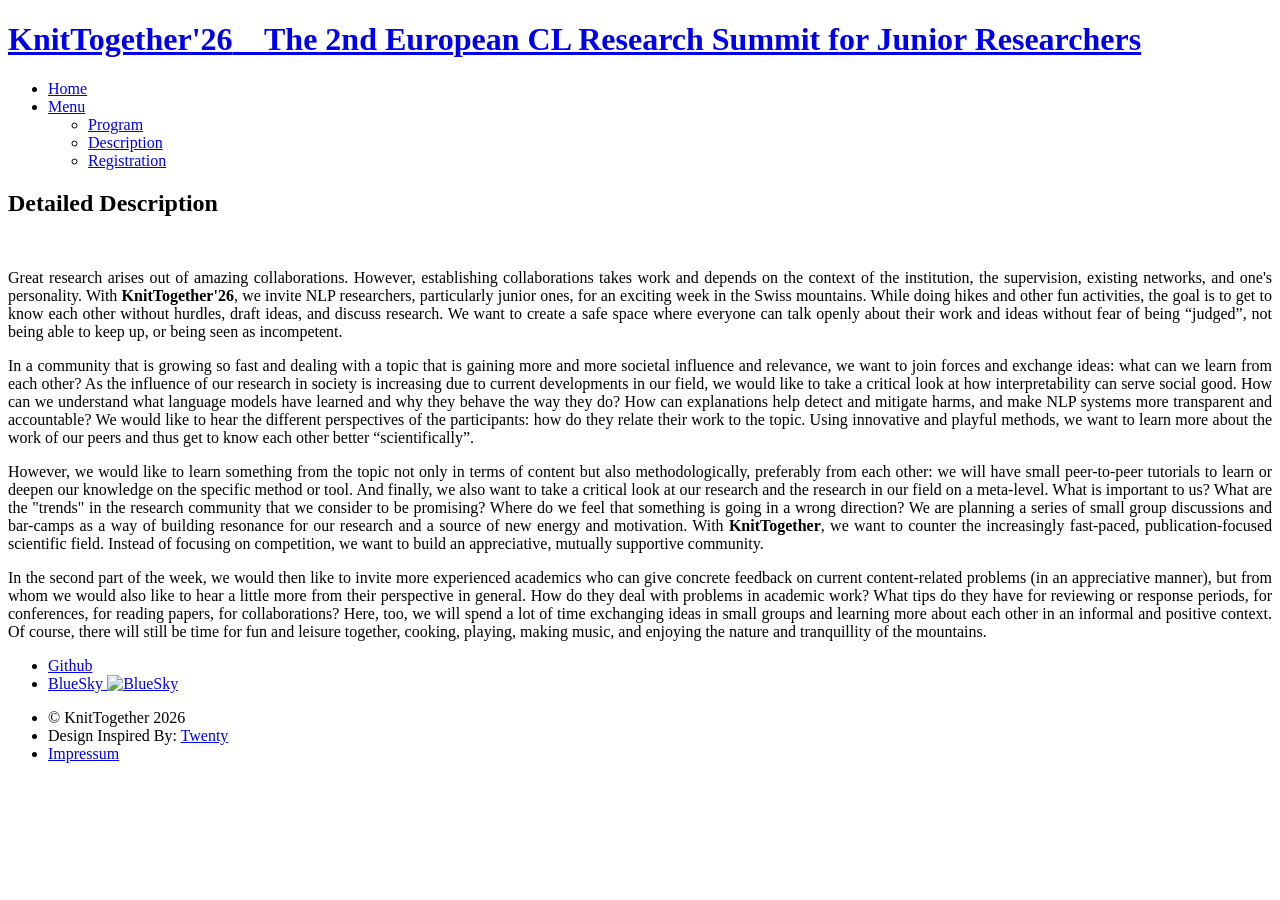
==== description.html @ 404d685f "Set up KnitTogether'26 site Update name, dates (May 11-16, 2026), and topic (Interpretability for So" ====
<!DOCTYPE html>
<!--
	Twenty by HTML5 UP
	html5up.net | @ajlkn
	Free for personal and commercial use under the CCA 3.0 license (html5up.net/license)
-->
<html>
  <head>
    <title>KnitTogether'26</title>
    <meta charset="utf-8" />
    <meta name="viewport" content="width=device-width, initial-scale=1, user-scalable=no" />
    <link rel="stylesheet" href="assets/css/main.css" />
    <noscript>
      <link rel="stylesheet" href="assets/css/noscript.css" />
    </noscript>
  </head>

  <body class="index is-preload">
    <div id="page-wrapper">
      <!-- Header -->
      <header id="header">
        <h1 id="logo">
          <a href="index.html">
            <strong style="font-weight: 900; text-transform: none">KnitTogether'26</strong>&nbsp;&nbsp;&nbsp; The 2nd
            European CL Research Summit for Junior Researchers
          </a>
        </h1>
        <nav id="nav">
          <ul>
            <li class="current"><a href="index.html">Home</a></li>
            <li class="submenu">
              <a href="#">Menu</a>
              <ul>
                <li><a href="program.html">Program</a></li>
                <li><a href="description.html">Description</a></li>
                <li><a href="registration.html">Registration</a></li>
              </ul>
            </li>
          </ul>
        </nav>
      </header>

      <!-- Main -->
      <article id="main">
        <header class="special container">
          <span class="icon solid fa-book"></span>
          <h2>Detailed Description</h2>
        </header>
        <section class="wrapper style4 container program" style="padding-top: 1rem">
          <div class="row gtr-uniform aln-center" style="margin-bottom: 1rem">
            <div class="col-12" style="text-align: justify">
              <p>
                Great research arises out of amazing collaborations. However, establishing collaborations takes work and
                depends on the context of the institution, the supervision, existing networks, and one's personality.
                With <strong>KnitTogether'26</strong>, we invite NLP researchers, particularly junior ones, for an
                exciting week in the Swiss mountains. While doing hikes and other fun activities, the goal is to get to
                know each other without hurdles, draft ideas, and discuss research. We want to create a safe space where
                everyone can talk openly about their work and ideas without fear of being “judged”, not being able to
                keep up, or being seen as incompetent.
              </p>
              <p>
                In a community that is growing so fast and dealing with a topic that is gaining more and more societal
                influence and relevance, we want to join forces and exchange ideas: what can we learn from each other?
                As the influence of our research in society is increasing due to current developments in our field, we
                would like to take a critical look at how interpretability can serve social good. How can we
                understand what language models have learned and why they behave the way they do? How can explanations
                help detect and mitigate harms, and make NLP systems more transparent and accountable? We would like to
                hear the different perspectives of the participants:
                how do they relate their work to the topic. Using innovative and playful methods, we want to learn more
                about the work of our peers and thus get to know each other better “scientifically”.
              </p>
              <p>
                However, we would like to learn something from the topic not only in terms of content but also
                methodologically, preferably from each other: we will have small peer-to-peer tutorials to learn or
                deepen our knowledge on the specific method or tool. And finally, we also want to take a critical look
                at our research and the research in our field on a meta-level. What is important to us? What are the
                "trends" in the research community that we consider to be promising? Where do we feel that something is
                going in a wrong direction? We are planning a series of small group discussions and bar-camps as a way
                of building resonance for our research and a source of new energy and motivation. With
                <strong>KnitTogether</strong>, we want to counter the increasingly fast-paced, publication-focused
                scientific field. Instead of focusing on competition, we want to build an appreciative, mutually
                supportive community.
              </p>
              <p>
                In the second part of the week, we would then like to invite more experienced academics who can give
                concrete feedback on current content-related problems (in an appreciative manner), but from whom we
                would also like to hear a little more from their perspective in general. How do they deal with problems
                in academic work? What tips do they have for reviewing or response periods, for conferences, for reading
                papers, for collaborations? Here, too, we will spend a lot of time exchanging ideas in small groups and
                learning more about each other in an informal and positive context. Of course, there will still be time
                for fun and leisure together, cooking, playing, making music, and enjoying the nature and tranquillity
                of the mountains.
              </p>
            </div>
          </div>
        </section>

        <!-- Footer -->
        <footer id="footer">
          <ul class="icons">
            <li>
              <a href="https://github.com/KnitTogether/kt26" class="icon brands circle fa-github"
                ><span class="label">Github</span></a
              >
            </li>
            <li>
              <a href="https://bsky.app/profile/knittogethernlp.bsky.social" class="icon circle bluesky">
                <span class="label">BlueSky</span>
                <img src="images/bluesky_logo.svg" alt="BlueSky" />
              </a>
            </li>
          </ul>
          <ul class="copyright">
            <li>&copy; KnitTogether 2026</li>
            <li>Design Inspired By: <a href="https://html5up.net/twenty">Twenty</a></li>
            <li><a href="impressum.html">Impressum</a></li>
          </ul>
        </footer>
      </article>
    </div>

    <!-- Scripts -->
    <script src="assets/js/jquery.min.js"></script>
    <script src="assets/js/jquery.dropotron.min.js"></script>
    <script src="assets/js/jquery.scrolly.min.js"></script>
    <script src="assets/js/jquery.scrollex.min.js"></script>
    <script src="assets/js/browser.min.js"></script>
    <script src="assets/js/breakpoints.min.js"></script>
    <script src="assets/js/util.js"></script>
    <script src="assets/js/main.js"></script>
  </body>
</html>
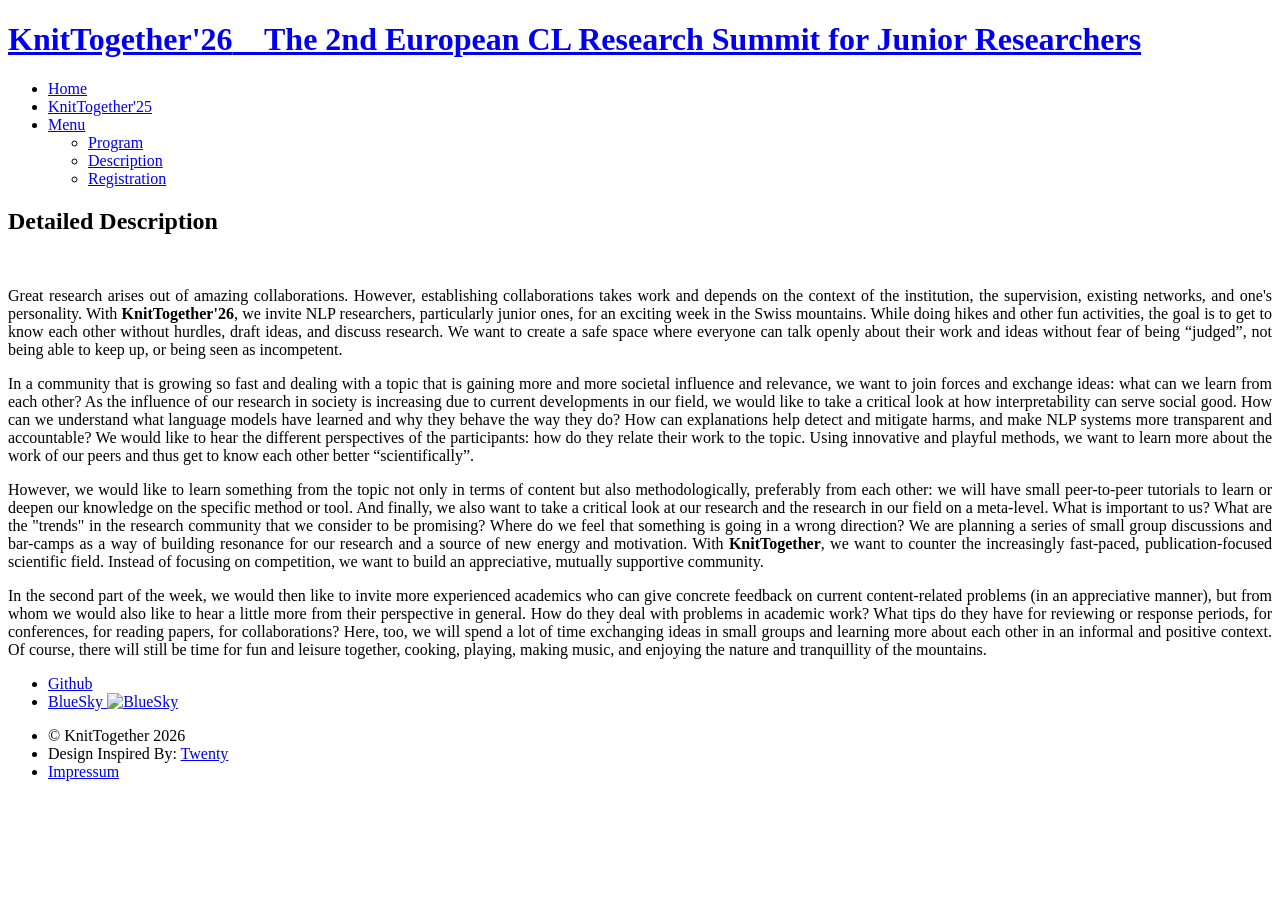
==== commit 1b93ced6: "Add KnitTogether'25 tab to nav Co-Authored-By: Claude Opus 5.5 <noreply@anthropic.com>" ====
--- a/description.html
+++ b/description.html
@@ -28,6 +28,7 @@
         <nav id="nav">
           <ul>
             <li class="current"><a href="index.html">Home</a></li>
+            <li><a href="https://knittogether.github.io/kt25/">KnitTogether'25</a></li>
             <li class="submenu">
               <a href="#">Menu</a>
               <ul>
@@ -99,7 +100,7 @@
         <footer id="footer">
           <ul class="icons">
             <li>
-              <a href="https://github.com/KnitTogether/kt26" class="icon brands circle fa-github"
+              <a href="https://github.com/knittogether2/kt26" class="icon brands circle fa-github"
                 ><span class="label">Github</span></a
               >
             </li>
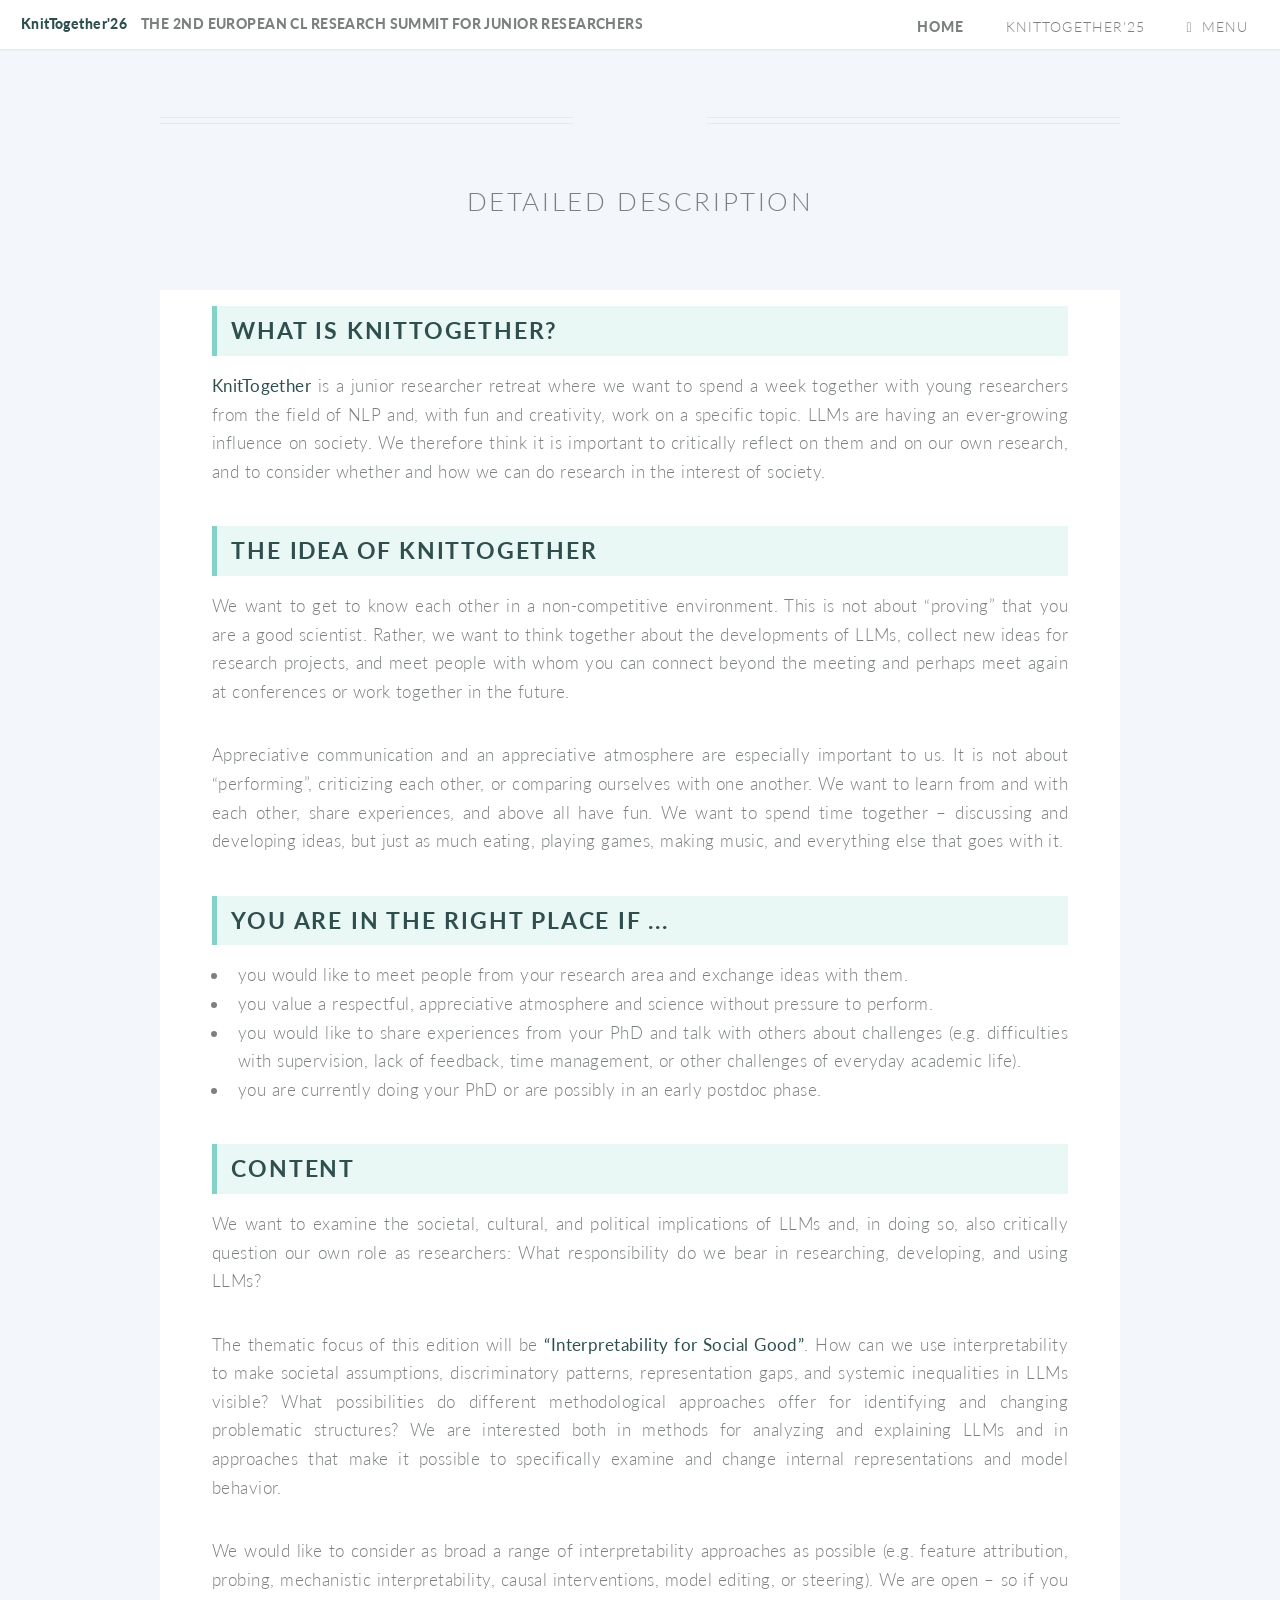
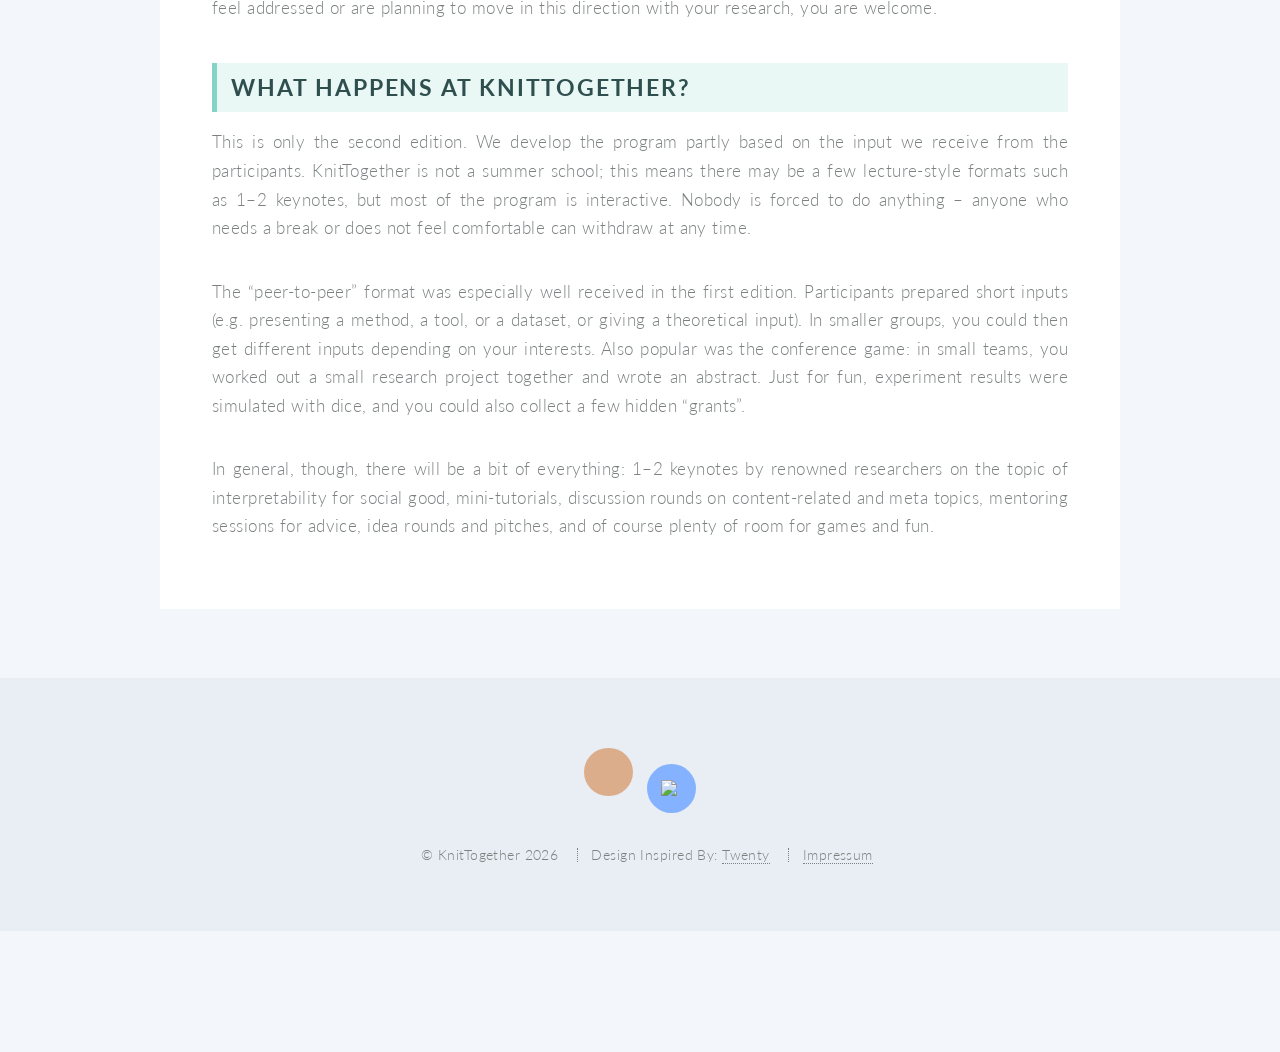
==== commit efa4c775: "Replace description with new English text and highlight section headings Co-Authored-By: Claude Opus" ====
--- a/description.html
+++ b/description.html
@@ -50,47 +50,83 @@
         <section class="wrapper style4 container program" style="padding-top: 1rem">
           <div class="row gtr-uniform aln-center" style="margin-bottom: 1rem">
             <div class="col-12" style="text-align: justify">
+              <h3 class="desc-heading">What is KnitTogether?</h3>
               <p>
-                Great research arises out of amazing collaborations. However, establishing collaborations takes work and
-                depends on the context of the institution, the supervision, existing networks, and one's personality.
-                With <strong>KnitTogether'26</strong>, we invite NLP researchers, particularly junior ones, for an
-                exciting week in the Swiss mountains. While doing hikes and other fun activities, the goal is to get to
-                know each other without hurdles, draft ideas, and discuss research. We want to create a safe space where
-                everyone can talk openly about their work and ideas without fear of being “judged”, not being able to
-                keep up, or being seen as incompetent.
+                <strong>KnitTogether</strong> is a junior researcher retreat where we want to spend a week together with
+                young researchers from the field of NLP and, with fun and creativity, work on a specific topic. LLMs are
+                having an ever-growing influence on society. We therefore think it is important to critically reflect on
+                them and on our own research, and to consider whether and how we can do research in the interest of
+                society.
+              </p>
+
+              <h3 class="desc-heading">The Idea of KnitTogether</h3>
+              <p>
+                We want to get to know each other in a non-competitive environment. This is not about “proving” that you
+                are a good scientist. Rather, we want to think together about the developments of LLMs, collect new ideas
+                for research projects, and meet people with whom you can connect beyond the meeting and perhaps meet
+                again at conferences or work together in the future.
               </p>
               <p>
-                In a community that is growing so fast and dealing with a topic that is gaining more and more societal
-                influence and relevance, we want to join forces and exchange ideas: what can we learn from each other?
-                As the influence of our research in society is increasing due to current developments in our field, we
-                would like to take a critical look at how interpretability can serve social good. How can we
-                understand what language models have learned and why they behave the way they do? How can explanations
-                help detect and mitigate harms, and make NLP systems more transparent and accountable? We would like to
-                hear the different perspectives of the participants:
-                how do they relate their work to the topic. Using innovative and playful methods, we want to learn more
-                about the work of our peers and thus get to know each other better “scientifically”.
+                Appreciative communication and an appreciative atmosphere are especially important to us. It is not about
+                “performing”, criticizing each other, or comparing ourselves with one another. We want to learn from and
+                with each other, share experiences, and above all have fun. We want to spend time together – discussing
+                and developing ideas, but just as much eating, playing games, making music, and everything else that goes
+                with it.
+              </p>
+
+              <h3 class="desc-heading">You are in the right place if ...</h3>
+              <ul>
+                <li>you would like to meet people from your research area and exchange ideas with them.</li>
+                <li>you value a respectful, appreciative atmosphere and science without pressure to perform.</li>
+                <li>
+                  you would like to share experiences from your PhD and talk with others about challenges (e.g.
+                  difficulties with supervision, lack of feedback, time management, or other challenges of everyday
+                  academic life).
+                </li>
+                <li>you are currently doing your PhD or are possibly in an early postdoc phase.</li>
+              </ul>
+
+              <h3 class="desc-heading">Content</h3>
+              <p>
+                We want to examine the societal, cultural, and political implications of LLMs and, in doing so, also
+                critically question our own role as researchers: What responsibility do we bear in researching,
+                developing, and using LLMs?
               </p>
               <p>
-                However, we would like to learn something from the topic not only in terms of content but also
-                methodologically, preferably from each other: we will have small peer-to-peer tutorials to learn or
-                deepen our knowledge on the specific method or tool. And finally, we also want to take a critical look
-                at our research and the research in our field on a meta-level. What is important to us? What are the
-                "trends" in the research community that we consider to be promising? Where do we feel that something is
-                going in a wrong direction? We are planning a series of small group discussions and bar-camps as a way
-                of building resonance for our research and a source of new energy and motivation. With
-                <strong>KnitTogether</strong>, we want to counter the increasingly fast-paced, publication-focused
-                scientific field. Instead of focusing on competition, we want to build an appreciative, mutually
-                supportive community.
+                The thematic focus of this edition will be <strong>“Interpretability for Social Good”</strong>. How can we
+                use interpretability to make societal assumptions, discriminatory patterns, representation gaps, and
+                systemic inequalities in LLMs visible? What possibilities do different methodological approaches offer
+                for identifying and changing problematic structures? We are interested both in methods for analyzing and
+                explaining LLMs and in approaches that make it possible to specifically examine and change internal
+                representations and model behavior.
               </p>
               <p>
-                In the second part of the week, we would then like to invite more experienced academics who can give
-                concrete feedback on current content-related problems (in an appreciative manner), but from whom we
-                would also like to hear a little more from their perspective in general. How do they deal with problems
-                in academic work? What tips do they have for reviewing or response periods, for conferences, for reading
-                papers, for collaborations? Here, too, we will spend a lot of time exchanging ideas in small groups and
-                learning more about each other in an informal and positive context. Of course, there will still be time
-                for fun and leisure together, cooking, playing, making music, and enjoying the nature and tranquillity
-                of the mountains.
+                We would like to consider as broad a range of interpretability approaches as possible (e.g. feature
+                attribution, probing, mechanistic interpretability, causal interventions, model editing, or steering).
+                We are open – so if you feel addressed or are planning to move in this direction with your research, you
+                are welcome.
+              </p>
+
+              <h3 class="desc-heading">What Happens at KnitTogether?</h3>
+              <p>
+                This is only the second edition. We develop the program partly based on the input we receive from the
+                participants. KnitTogether is not a summer school; this means there may be a few lecture-style formats
+                such as 1–2 keynotes, but most of the program is interactive. Nobody is forced to do anything – anyone
+                who needs a break or does not feel comfortable can withdraw at any time.
+              </p>
+              <p>
+                The “peer-to-peer” format was especially well received in the first edition. Participants prepared
+                short inputs (e.g. presenting a method, a tool, or a dataset, or giving a theoretical input). In smaller
+                groups, you could then get different inputs depending on your interests. Also popular was the
+                conference game: in small teams, you worked out a small research project together and wrote an abstract.
+                Just for fun, experiment results were simulated with dice, and you could also collect a few hidden
+                “grants”.
+              </p>
+              <p>
+                In general, though, there will be a bit of everything: 1–2 keynotes by renowned researchers on the topic
+                of interpretability for social good, mini-tutorials, discussion rounds on content-related and meta
+                topics, mentoring sessions for advice, idea rounds and pitches, and of course plenty of room for games
+                and fun.
               </p>
             </div>
           </div>
--- a/assets/css/main.css
+++ b/assets/css/main.css
@@ -0,0 +1,3639 @@
+@import url("fontawesome-all.min.css");
+@import url("https://fonts.googleapis.com/css?family=Lato:300,400,900");
+
+/*
+	Twenty by HTML5 UP
+	html5up.net | @ajlkn
+	Free for personal and commercial use under the CCA 3.0 license (html5up.net/license)
+*/
+
+html,
+body,
+div,
+span,
+applet,
+object,
+iframe,
+h1,
+h2,
+h3,
+h4,
+h5,
+h6,
+p,
+blockquote,
+pre,
+a,
+abbr,
+acronym,
+address,
+big,
+cite,
+code,
+del,
+dfn,
+em,
+img,
+ins,
+kbd,
+q,
+s,
+samp,
+small,
+strike,
+strong,
+sub,
+sup,
+tt,
+var,
+b,
+u,
+i,
+center,
+dl,
+dt,
+dd,
+ol,
+ul,
+li,
+fieldset,
+form,
+label,
+legend,
+table,
+caption,
+tbody,
+tfoot,
+thead,
+tr,
+th,
+td,
+article,
+aside,
+canvas,
+details,
+embed,
+figure,
+figcaption,
+footer,
+header,
+hgroup,
+menu,
+nav,
+output,
+ruby,
+section,
+summary,
+time,
+mark,
+audio,
+video {
+  margin: 0;
+  padding: 0;
+  border: 0;
+  font-size: 100%;
+  font: inherit;
+  vertical-align: baseline;
+}
+
+article,
+aside,
+details,
+figcaption,
+figure,
+footer,
+header,
+hgroup,
+menu,
+nav,
+section {
+  display: block;
+}
+
+body {
+  line-height: 1;
+}
+
+ol,
+ul {
+  list-style: none;
+}
+
+blockquote,
+q {
+  quotes: none;
+}
+
+blockquote:before,
+blockquote:after,
+q:before,
+q:after {
+  content: "";
+  content: none;
+}
+
+table {
+  border-collapse: collapse;
+  border-spacing: 0;
+}
+
+body {
+  -webkit-text-size-adjust: none;
+}
+
+mark {
+  background-color: transparent;
+  color: inherit;
+}
+
+input::-moz-focus-inner {
+  border: 0;
+  padding: 0;
+}
+
+input,
+select,
+textarea {
+  -moz-appearance: none;
+  -webkit-appearance: none;
+  -ms-appearance: none;
+  appearance: none;
+}
+
+/* Basic */
+
+html {
+  box-sizing: border-box;
+}
+
+*,
+*:before,
+*:after {
+  box-sizing: inherit;
+}
+
+body {
+  background: #f3f6fa;
+}
+
+body.is-preload *,
+body.is-preload *:before,
+body.is-preload *:after {
+  -moz-animation: none !important;
+  -webkit-animation: none !important;
+  -ms-animation: none !important;
+  animation: none !important;
+  -moz-transition: none !important;
+  -webkit-transition: none !important;
+  -ms-transition: none !important;
+  transition: none !important;
+}
+
+body,
+input,
+select,
+textarea {
+  color: #7c8081;
+  font-family: "Lato", sans-serif;
+  font-size: 15pt;
+  font-weight: 300;
+  letter-spacing: 0.025em;
+  line-height: 1.75em;
+}
+
+a {
+  -moz-transition: color 0.2s ease-in-out, border-color 0.2s ease-in-out, background-color 0.2s ease-in-out;
+  -webkit-transition: color 0.2s ease-in-out, border-color 0.2s ease-in-out, background-color 0.2s ease-in-out;
+  -ms-transition: color 0.2s ease-in-out, border-color 0.2s ease-in-out, background-color 0.2s ease-in-out;
+  transition: color 0.2s ease-in-out, border-color 0.2s ease-in-out, background-color 0.2s ease-in-out;
+  color: #3fb1a3;
+  text-decoration: none;
+  border-bottom: dotted 1px;
+}
+
+a:hover {
+  border-bottom-color: transparent;
+}
+
+strong,
+b {
+  font-weight: 400;
+  color: darkslategray;
+}
+
+p,
+ul,
+ol,
+dl,
+table,
+blockquote {
+  margin: 0 0 2em 0;
+}
+
+h1,
+h2,
+h3,
+h4,
+h5,
+h6 {
+  color: inherit;
+  font-weight: 300;
+  line-height: 1.75em;
+  margin-bottom: 1em;
+  text-transform: uppercase;
+}
+
+h1 a,
+h2 a,
+h3 a,
+h4 a,
+h5 a,
+h6 a {
+  color: inherit;
+  text-decoration: none;
+  border: 0;
+}
+
+h2 {
+  font-size: 1.5em;
+  letter-spacing: 0.1em;
+}
+
+h3 {
+  font-size: 1.15em;
+  letter-spacing: 0.025em;
+}
+
+sub {
+  font-size: 0.8em;
+  position: relative;
+  top: 0.5em;
+}
+
+sup {
+  font-size: 0.8em;
+  position: relative;
+  top: -0.5em;
+}
+
+hr {
+  border-top: solid 1px rgba(124, 128, 129, 0.2);
+  border: 0;
+  margin-bottom: 1.5em;
+}
+
+blockquote {
+  border-left: solid 0.5em rgba(124, 128, 129, 0.2);
+  font-style: italic;
+  padding: 1em 0 1em 2em;
+}
+
+/* Container */
+
+.container {
+  margin: 0 auto;
+  max-width: 100%;
+  width: 1400px;
+}
+
+.container.medium {
+  width: 1050px;
+}
+
+@media screen and (max-width: 1680px) {
+  .container {
+    width: 1200px;
+  }
+
+  .container.medium {
+    width: 900px;
+  }
+}
+
+@media screen and (max-width: 1280px) {
+  .container {
+    width: 960px;
+  }
+
+  .container.medium {
+    width: 735px;
+  }
+}
+
+@media screen and (max-width: 980px) {
+  .container {
+    width: 95%;
+  }
+
+  .container.medium {
+    width: 71.25%;
+  }
+}
+
+@media screen and (max-width: 840px) {
+  .container {
+    width: 95%;
+  }
+
+  .container.medium {
+    width: 95%;
+  }
+}
+
+@media screen and (max-width: 736px) {
+  .container {
+    width: 100%;
+  }
+
+  .container.medium {
+    width: 100%;
+  }
+}
+
+/* Row */
+
+.row {
+  display: flex;
+  flex-wrap: wrap;
+  box-sizing: border-box;
+  align-items: stretch;
+}
+
+.row > * {
+  box-sizing: border-box;
+}
+
+.row.gtr-uniform > * > :last-child {
+  margin-bottom: 0;
+}
+
+.row.aln-left {
+  justify-content: flex-start;
+}
+
+.row.aln-center {
+  justify-content: center;
+}
+
+.row.aln-right {
+  justify-content: flex-end;
+}
+
+.row.aln-top {
+  align-items: flex-start;
+}
+
+.row.aln-middle {
+  align-items: center;
+}
+
+.row.aln-bottom {
+  align-items: flex-end;
+}
+
+.row > .imp {
+  order: -1;
+}
+
+.row > .col-1 {
+  width: 8.33333%;
+}
+
+.row > .off-1 {
+  margin-left: 8.33333%;
+}
+
+.row > .col-2 {
+  width: 16.66667%;
+}
+
+.row > .off-2 {
+  margin-left: 16.66667%;
+}
+
+.row > .col-3 {
+  width: 25%;
+}
+
+.row > .off-3 {
+  margin-left: 25%;
+}
+
+.row > .col-4 {
+  width: 33.33333%;
+}
+
+.row > .off-4 {
+  margin-left: 33.33333%;
+}
+
+.row > .col-5 {
+  width: 41.66667%;
+}
+
+.row > .off-5 {
+  margin-left: 41.66667%;
+}
+
+.row > .col-6 {
+  width: 50%;
+}
+
+.row > .off-6 {
+  margin-left: 50%;
+}
+
+.row > .col-7 {
+  width: 58.33333%;
+}
+
+.row > .off-7 {
+  margin-left: 58.33333%;
+}
+
+.row > .col-8 {
+  width: 66.66667%;
+}
+
+.row > .off-8 {
+  margin-left: 66.66667%;
+}
+
+.row > .col-9 {
+  width: 75%;
+}
+
+.row > .off-9 {
+  margin-left: 75%;
+}
+
+.row > .col-10 {
+  width: 83.33333%;
+}
+
+.row > .off-10 {
+  margin-left: 83.33333%;
+}
+
+.row > .col-11 {
+  width: 91.66667%;
+}
+
+.row > .off-11 {
+  margin-left: 91.66667%;
+}
+
+.row > .col-12 {
+  width: 100%;
+}
+
+.row > .off-12 {
+  margin-left: 100%;
+}
+
+.row.gtr-0 {
+  margin-top: 0px;
+  margin-left: 0px;
+}
+
+.row.gtr-0 > * {
+  padding: 0px 0 0 0px;
+}
+
+.row.gtr-0.gtr-uniform {
+  margin-top: 0px;
+}
+
+.row.gtr-0.gtr-uniform > * {
+  padding-top: 0px;
+}
+
+.row.gtr-25 {
+  margin-top: -12.5px;
+  margin-left: -12.5px;
+}
+
+.row.gtr-25 > * {
+  padding: 12.5px 0 0 12.5px;
+}
+
+.row.gtr-25.gtr-uniform {
+  margin-top: -12.5px;
+}
+
+.row.gtr-25.gtr-uniform > * {
+  padding-top: 12.5px;
+}
+
+.row.gtr-50 {
+  margin-top: -25px;
+  margin-left: -25px;
+}
+
+.row.gtr-50 > * {
+  padding: 25px 0 0 25px;
+}
+
+.row.gtr-50.gtr-uniform {
+  margin-top: -25px;
+}
+
+.row.gtr-50.gtr-uniform > * {
+  padding-top: 25px;
+}
+
+.row {
+  margin-top: -50px;
+  margin-left: -50px;
+}
+
+.row > * {
+  padding: 50px 0 0 50px;
+}
+
+.row.gtr-uniform {
+  margin-top: -50px;
+}
+
+.row.gtr-uniform > * {
+  padding-top: 50px;
+}
+
+.row.gtr-150 {
+  margin-top: -75px;
+  margin-left: -75px;
+}
+
+.row.gtr-150 > * {
+  padding: 75px 0 0 75px;
+}
+
+.row.gtr-150.gtr-uniform {
+  margin-top: -75px;
+}
+
+.row.gtr-150.gtr-uniform > * {
+  padding-top: 75px;
+}
+
+.row.gtr-200 {
+  margin-top: -100px;
+  margin-left: -100px;
+}
+
+.row.gtr-200 > * {
+  padding: 100px 0 0 100px;
+}
+
+.row.gtr-200.gtr-uniform {
+  margin-top: -100px;
+}
+
+.row.gtr-200.gtr-uniform > * {
+  padding-top: 100px;
+}
+
+@media screen and (max-width: 1680px) {
+  .row {
+    display: flex;
+    flex-wrap: wrap;
+    box-sizing: border-box;
+    align-items: stretch;
+  }
+
+  .row > * {
+    box-sizing: border-box;
+  }
+
+  .row.gtr-uniform > * > :last-child {
+    margin-bottom: 0;
+  }
+
+  .row.aln-left {
+    justify-content: flex-start;
+  }
+
+  .row.aln-center {
+    justify-content: center;
+  }
+
+  .row.aln-right {
+    justify-content: flex-end;
+  }
+
+  .row.aln-top {
+    align-items: flex-start;
+  }
+
+  .row.aln-middle {
+    align-items: center;
+  }
+
+  .row.aln-bottom {
+    align-items: flex-end;
+  }
+
+  .row > .imp-wide {
+    order: -1;
+  }
+
+  .row > .col-1-wide {
+    width: 8.33333%;
+  }
+
+  .row > .off-1-wide {
+    margin-left: 8.33333%;
+  }
+
+  .row > .col-2-wide {
+    width: 16.66667%;
+  }
+
+  .row > .off-2-wide {
+    margin-left: 16.66667%;
+  }
+
+  .row > .col-3-wide {
+    width: 25%;
+  }
+
+  .row > .off-3-wide {
+    margin-left: 25%;
+  }
+
+  .row > .col-4-wide {
+    width: 33.33333%;
+  }
+
+  .row > .off-4-wide {
+    margin-left: 33.33333%;
+  }
+
+  .row > .col-5-wide {
+    width: 41.66667%;
+  }
+
+  .row > .off-5-wide {
+    margin-left: 41.66667%;
+  }
+
+  .row > .col-6-wide {
+    width: 50%;
+  }
+
+  .row > .off-6-wide {
+    margin-left: 50%;
+  }
+
+  .row > .col-7-wide {
+    width: 58.33333%;
+  }
+
+  .row > .off-7-wide {
+    margin-left: 58.33333%;
+  }
+
+  .row > .col-8-wide {
+    width: 66.66667%;
+  }
+
+  .row > .off-8-wide {
+    margin-left: 66.66667%;
+  }
+
+  .row > .col-9-wide {
+    width: 75%;
+  }
+
+  .row > .off-9-wide {
+    margin-left: 75%;
+  }
+
+  .row > .col-10-wide {
+    width: 83.33333%;
+  }
+
+  .row > .off-10-wide {
+    margin-left: 83.33333%;
+  }
+
+  .row > .col-11-wide {
+    width: 91.66667%;
+  }
+
+  .row > .off-11-wide {
+    margin-left: 91.66667%;
+  }
+
+  .row > .col-12-wide {
+    width: 100%;
+  }
+
+  .row > .off-12-wide {
+    margin-left: 100%;
+  }
+
+  .row.gtr-0 {
+    margin-top: 0px;
+    margin-left: 0px;
+  }
+
+  .row.gtr-0 > * {
+    padding: 0px 0 0 0px;
+  }
+
+  .row.gtr-0.gtr-uniform {
+    margin-top: 0px;
+  }
+
+  .row.gtr-0.gtr-uniform > * {
+    padding-top: 0px;
+  }
+
+  .row.gtr-25 {
+    margin-top: -10px;
+    margin-left: -10px;
+  }
+
+  .row.gtr-25 > * {
+    padding: 10px 0 0 10px;
+  }
+
+  .row.gtr-25.gtr-uniform {
+    margin-top: -10px;
+  }
+
+  .row.gtr-25.gtr-uniform > * {
+    padding-top: 10px;
+  }
+
+  .row.gtr-50 {
+    margin-top: -20px;
+    margin-left: -20px;
+  }
+
+  .row.gtr-50 > * {
+    padding: 20px 0 0 20px;
+  }
+
+  .row.gtr-50.gtr-uniform {
+    margin-top: -20px;
+  }
+
+  .row.gtr-50.gtr-uniform > * {
+    padding-top: 20px;
+  }
+
+  .row {
+    margin-top: -40px;
+    margin-left: -40px;
+  }
+
+  .row > * {
+    padding: 40px 0 0 40px;
+  }
+
+  .row.gtr-uniform {
+    margin-top: -40px;
+  }
+
+  .row.gtr-uniform > * {
+    padding-top: 40px;
+  }
+
+  .row.gtr-150 {
+    margin-top: -60px;
+    margin-left: -60px;
+  }
+
+  .row.gtr-150 > * {
+    padding: 60px 0 0 60px;
+  }
+
+  .row.gtr-150.gtr-uniform {
+    margin-top: -60px;
+  }
+
+  .row.gtr-150.gtr-uniform > * {
+    padding-top: 60px;
+  }
+
+  .row.gtr-200 {
+    margin-top: -80px;
+    margin-left: -80px;
+  }
+
+  .row.gtr-200 > * {
+    padding: 80px 0 0 80px;
+  }
+
+  .row.gtr-200.gtr-uniform {
+    margin-top: -80px;
+  }
+
+  .row.gtr-200.gtr-uniform > * {
+    padding-top: 80px;
+  }
+}
+
+@media screen and (max-width: 1280px) {
+  .row {
+    display: flex;
+    flex-wrap: wrap;
+    box-sizing: border-box;
+    align-items: stretch;
+  }
+
+  .row > * {
+    box-sizing: border-box;
+  }
+
+  .row.gtr-uniform > * > :last-child {
+    margin-bottom: 0;
+  }
+
+  .row.aln-left {
+    justify-content: flex-start;
+  }
+
+  .row.aln-center {
+    justify-content: center;
+  }
+
+  .row.aln-right {
+    justify-content: flex-end;
+  }
+
+  .row.aln-top {
+    align-items: flex-start;
+  }
+
+  .row.aln-middle {
+    align-items: center;
+  }
+
+  .row.aln-bottom {
+    align-items: flex-end;
+  }
+
+  .row > .imp-normal {
+    order: -1;
+  }
+
+  .row > .col-1-normal {
+    width: 8.33333%;
+  }
+
+  .row > .off-1-normal {
+    margin-left: 8.33333%;
+  }
+
+  .row > .col-2-normal {
+    width: 16.66667%;
+  }
+
+  .row > .off-2-normal {
+    margin-left: 16.66667%;
+  }
+
+  .row > .col-3-normal {
+    width: 25%;
+  }
+
+  .row > .off-3-normal {
+    margin-left: 25%;
+  }
+
+  .row > .col-4-normal {
+    width: 33.33333%;
+  }
+
+  .row > .off-4-normal {
+    margin-left: 33.33333%;
+  }
+
+  .row > .col-5-normal {
+    width: 41.66667%;
+  }
+
+  .row > .off-5-normal {
+    margin-left: 41.66667%;
+  }
+
+  .row > .col-6-normal {
+    width: 50%;
+  }
+
+  .row > .off-6-normal {
+    margin-left: 50%;
+  }
+
+  .row > .col-7-normal {
+    width: 58.33333%;
+  }
+
+  .row > .off-7-normal {
+    margin-left: 58.33333%;
+  }
+
+  .row > .col-8-normal {
+    width: 66.66667%;
+  }
+
+  .row > .off-8-normal {
+    margin-left: 66.66667%;
+  }
+
+  .row > .col-9-normal {
+    width: 75%;
+  }
+
+  .row > .off-9-normal {
+    margin-left: 75%;
+  }
+
+  .row > .col-10-normal {
+    width: 83.33333%;
+  }
+
+  .row > .off-10-normal {
+    margin-left: 83.33333%;
+  }
+
+  .row > .col-11-normal {
+    width: 91.66667%;
+  }
+
+  .row > .off-11-normal {
+    margin-left: 91.66667%;
+  }
+
+  .row > .col-12-normal {
+    width: 100%;
+  }
+
+  .row > .off-12-normal {
+    margin-left: 100%;
+  }
+
+  .row.gtr-0 {
+    margin-top: 0px;
+    margin-left: 0px;
+  }
+
+  .row.gtr-0 > * {
+    padding: 0px 0 0 0px;
+  }
+
+  .row.gtr-0.gtr-uniform {
+    margin-top: 0px;
+  }
+
+  .row.gtr-0.gtr-uniform > * {
+    padding-top: 0px;
+  }
+
+  .row.gtr-25 {
+    margin-top: -10px;
+    margin-left: -10px;
+  }
+
+  .row.gtr-25 > * {
+    padding: 10px 0 0 10px;
+  }
+
+  .row.gtr-25.gtr-uniform {
+    margin-top: -10px;
+  }
+
+  .row.gtr-25.gtr-uniform > * {
+    padding-top: 10px;
+  }
+
+  .row.gtr-50 {
+    margin-top: -20px;
+    margin-left: -20px;
+  }
+
+  .row.gtr-50 > * {
+    padding: 20px 0 0 20px;
+  }
+
+  .row.gtr-50.gtr-uniform {
+    margin-top: -20px;
+  }
+
+  .row.gtr-50.gtr-uniform > * {
+    padding-top: 20px;
+  }
+
+  .row {
+    margin-top: -40px;
+    margin-left: -40px;
+  }
+
+  .row > * {
+    padding: 40px 0 0 40px;
+  }
+
+  .row.gtr-uniform {
+    margin-top: -40px;
+  }
+
+  .row.gtr-uniform > * {
+    padding-top: 40px;
+  }
+
+  .row.gtr-150 {
+    margin-top: -60px;
+    margin-left: -60px;
+  }
+
+  .row.gtr-150 > * {
+    padding: 60px 0 0 60px;
+  }
+
+  .row.gtr-150.gtr-uniform {
+    margin-top: -60px;
+  }
+
+  .row.gtr-150.gtr-uniform > * {
+    padding-top: 60px;
+  }
+
+  .row.gtr-200 {
+    margin-top: -80px;
+    margin-left: -80px;
+  }
+
+  .row.gtr-200 > * {
+    padding: 80px 0 0 80px;
+  }
+
+  .row.gtr-200.gtr-uniform {
+    margin-top: -80px;
+  }
+
+  .row.gtr-200.gtr-uniform > * {
+    padding-top: 80px;
+  }
+}
+
+@media screen and (max-width: 980px) {
+  .row {
+    display: flex;
+    flex-wrap: wrap;
+    box-sizing: border-box;
+    align-items: stretch;
+  }
+
+  .row > * {
+    box-sizing: border-box;
+  }
+
+  .row.gtr-uniform > * > :last-child {
+    margin-bottom: 0;
+  }
+
+  .row.aln-left {
+    justify-content: flex-start;
+  }
+
+  .row.aln-center {
+    justify-content: center;
+  }
+
+  .row.aln-right {
+    justify-content: flex-end;
+  }
+
+  .row.aln-top {
+    align-items: flex-start;
+  }
+
+  .row.aln-middle {
+    align-items: center;
+  }
+
+  .row.aln-bottom {
+    align-items: flex-end;
+  }
+
+  .row > .imp-narrow {
+    order: -1;
+  }
+
+  .row > .col-1-narrow {
+    width: 8.33333%;
+  }
+
+  .row > .off-1-narrow {
+    margin-left: 8.33333%;
+  }
+
+  .row > .col-2-narrow {
+    width: 16.66667%;
+  }
+
+  .row > .off-2-narrow {
+    margin-left: 16.66667%;
+  }
+
+  .row > .col-3-narrow {
+    width: 25%;
+  }
+
+  .row > .off-3-narrow {
+    margin-left: 25%;
+  }
+
+  .row > .col-4-narrow {
+    width: 33.33333%;
+  }
+
+  .row > .off-4-narrow {
+    margin-left: 33.33333%;
+  }
+
+  .row > .col-5-narrow {
+    width: 41.66667%;
+  }
+
+  .row > .off-5-narrow {
+    margin-left: 41.66667%;
+  }
+
+  .row > .col-6-narrow {
+    width: 50%;
+  }
+
+  .row > .off-6-narrow {
+    margin-left: 50%;
+  }
+
+  .row > .col-7-narrow {
+    width: 58.33333%;
+  }
+
+  .row > .off-7-narrow {
+    margin-left: 58.33333%;
+  }
+
+  .row > .col-8-narrow {
+    width: 66.66667%;
+  }
+
+  .row > .off-8-narrow {
+    margin-left: 66.66667%;
+  }
+
+  .row > .col-9-narrow {
+    width: 75%;
+  }
+
+  .row > .off-9-narrow {
+    margin-left: 75%;
+  }
+
+  .row > .col-10-narrow {
+    width: 83.33333%;
+  }
+
+  .row > .off-10-narrow {
+    margin-left: 83.33333%;
+  }
+
+  .row > .col-11-narrow {
+    width: 91.66667%;
+  }
+
+  .row > .off-11-narrow {
+    margin-left: 91.66667%;
+  }
+
+  .row > .col-12-narrow {
+    width: 100%;
+  }
+
+  .row > .off-12-narrow {
+    margin-left: 100%;
+  }
+
+  .row.gtr-0 {
+    margin-top: 0px;
+    margin-left: 0px;
+  }
+
+  .row.gtr-0 > * {
+    padding: 0px 0 0 0px;
+  }
+
+  .row.gtr-0.gtr-uniform {
+    margin-top: 0px;
+  }
+
+  .row.gtr-0.gtr-uniform > * {
+    padding-top: 0px;
+  }
+
+  .row.gtr-25 {
+    margin-top: -7.5px;
+    margin-left: -7.5px;
+  }
+
+  .row.gtr-25 > * {
+    padding: 7.5px 0 0 7.5px;
+  }
+
+  .row.gtr-25.gtr-uniform {
+    margin-top: -7.5px;
+  }
+
+  .row.gtr-25.gtr-uniform > * {
+    padding-top: 7.5px;
+  }
+
+  .row.gtr-50 {
+    margin-top: -15px;
+    margin-left: -15px;
+  }
+
+  .row.gtr-50 > * {
+    padding: 15px 0 0 15px;
+  }
+
+  .row.gtr-50.gtr-uniform {
+    margin-top: -15px;
+  }
+
+  .row.gtr-50.gtr-uniform > * {
+    padding-top: 15px;
+  }
+
+  .row {
+    margin-top: -30px;
+    margin-left: -30px;
+  }
+
+  .row > * {
+    padding: 30px 0 0 30px;
+  }
+
+  .row.gtr-uniform {
+    margin-top: -30px;
+  }
+
+  .row.gtr-uniform > * {
+    padding-top: 30px;
+  }
+
+  .row.gtr-150 {
+    margin-top: -45px;
+    margin-left: -45px;
+  }
+
+  .row.gtr-150 > * {
+    padding: 45px 0 0 45px;
+  }
+
+  .row.gtr-150.gtr-uniform {
+    margin-top: -45px;
+  }
+
+  .row.gtr-150.gtr-uniform > * {
+    padding-top: 45px;
+  }
+
+  .row.gtr-200 {
+    margin-top: -60px;
+    margin-left: -60px;
+  }
+
+  .row.gtr-200 > * {
+    padding: 60px 0 0 60px;
+  }
+
+  .row.gtr-200.gtr-uniform {
+    margin-top: -60px;
+  }
+
+  .row.gtr-200.gtr-uniform > * {
+    padding-top: 60px;
+  }
+}
+
+@media screen and (max-width: 840px) {
+  .row {
+    display: flex;
+    flex-wrap: wrap;
+    box-sizing: border-box;
+    align-items: stretch;
+  }
+
+  .row > * {
+    box-sizing: border-box;
+  }
+
+  .row.gtr-uniform > * > :last-child {
+    margin-bottom: 0;
+  }
+
+  .row.aln-left {
+    justify-content: flex-start;
+  }
+
+  .row.aln-center {
+    justify-content: center;
+  }
+
+  .row.aln-right {
+    justify-content: flex-end;
+  }
+
+  .row.aln-top {
+    align-items: flex-start;
+  }
+
+  .row.aln-middle {
+    align-items: center;
+  }
+
+  .row.aln-bottom {
+    align-items: flex-end;
+  }
+
+  .row > .imp-narrower {
+    order: -1;
+  }
+
+  .row > .col-1-narrower {
+    width: 8.33333%;
+  }
+
+  .row > .off-1-narrower {
+    margin-left: 8.33333%;
+  }
+
+  .row > .col-2-narrower {
+    width: 16.66667%;
+  }
+
+  .row > .off-2-narrower {
+    margin-left: 16.66667%;
+  }
+
+  .row > .col-3-narrower {
+    width: 25%;
+  }
+
+  .row > .off-3-narrower {
+    margin-left: 25%;
+  }
+
+  .row > .col-4-narrower {
+    width: 33.33333%;
+  }
+
+  .row > .off-4-narrower {
+    margin-left: 33.33333%;
+  }
+
+  .row > .col-5-narrower {
+    width: 41.66667%;
+  }
+
+  .row > .off-5-narrower {
+    margin-left: 41.66667%;
+  }
+
+  .row > .col-6-narrower {
+    width: 50%;
+  }
+
+  .row > .off-6-narrower {
+    margin-left: 50%;
+  }
+
+  .row > .col-7-narrower {
+    width: 58.33333%;
+  }
+
+  .row > .off-7-narrower {
+    margin-left: 58.33333%;
+  }
+
+  .row > .col-8-narrower {
+    width: 66.66667%;
+  }
+
+  .row > .off-8-narrower {
+    margin-left: 66.66667%;
+  }
+
+  .row > .col-9-narrower {
+    width: 75%;
+  }
+
+  .row > .off-9-narrower {
+    margin-left: 75%;
+  }
+
+  .row > .col-10-narrower {
+    width: 83.33333%;
+  }
+
+  .row > .off-10-narrower {
+    margin-left: 83.33333%;
+  }
+
+  .row > .col-11-narrower {
+    width: 91.66667%;
+  }
+
+  .row > .off-11-narrower {
+    margin-left: 91.66667%;
+  }
+
+  .row > .col-12-narrower {
+    width: 100%;
+  }
+
+  .row > .off-12-narrower {
+    margin-left: 100%;
+  }
+
+  .row.gtr-0 {
+    margin-top: 0px;
+    margin-left: 0px;
+  }
+
+  .row.gtr-0 > * {
+    padding: 0px 0 0 0px;
+  }
+
+  .row.gtr-0.gtr-uniform {
+    margin-top: 0px;
+  }
+
+  .row.gtr-0.gtr-uniform > * {
+    padding-top: 0px;
+  }
+
+  .row.gtr-25 {
+    margin-top: -7.5px;
+    margin-left: -7.5px;
+  }
+
+  .row.gtr-25 > * {
+    padding: 7.5px 0 0 7.5px;
+  }
+
+  .row.gtr-25.gtr-uniform {
+    margin-top: -7.5px;
+  }
+
+  .row.gtr-25.gtr-uniform > * {
+    padding-top: 7.5px;
+  }
+
+  .row.gtr-50 {
+    margin-top: -15px;
+    margin-left: -15px;
+  }
+
+  .row.gtr-50 > * {
+    padding: 15px 0 0 15px;
+  }
+
+  .row.gtr-50.gtr-uniform {
+    margin-top: -15px;
+  }
+
+  .row.gtr-50.gtr-uniform > * {
+    padding-top: 15px;
+  }
+
+  .row {
+    margin-top: -30px;
+    margin-left: -30px;
+  }
+
+  .row > * {
+    padding: 30px 0 0 30px;
+  }
+
+  .row.gtr-uniform {
+    margin-top: -30px;
+  }
+
+  .row.gtr-uniform > * {
+    padding-top: 30px;
+  }
+
+  .row.gtr-150 {
+    margin-top: -45px;
+    margin-left: -45px;
+  }
+
+  .row.gtr-150 > * {
+    padding: 45px 0 0 45px;
+  }
+
+  .row.gtr-150.gtr-uniform {
+    margin-top: -45px;
+  }
+
+  .row.gtr-150.gtr-uniform > * {
+    padding-top: 45px;
+  }
+
+  .row.gtr-200 {
+    margin-top: -60px;
+    margin-left: -60px;
+  }
+
+  .row.gtr-200 > * {
+    padding: 60px 0 0 60px;
+  }
+
+  .row.gtr-200.gtr-uniform {
+    margin-top: -60px;
+  }
+
+  .row.gtr-200.gtr-uniform > * {
+    padding-top: 60px;
+  }
+}
+
+@media screen and (max-width: 736px) {
+  .row {
+    display: flex;
+    flex-wrap: wrap;
+    box-sizing: border-box;
+    align-items: stretch;
+  }
+
+  .row > * {
+    box-sizing: border-box;
+  }
+
+  .row.gtr-uniform > * > :last-child {
+    margin-bottom: 0;
+  }
+
+  .row.aln-left {
+    justify-content: flex-start;
+  }
+
+  .row.aln-center {
+    justify-content: center;
+  }
+
+  .row.aln-right {
+    justify-content: flex-end;
+  }
+
+  .row.aln-top {
+    align-items: flex-start;
+  }
+
+  .row.aln-middle {
+    align-items: center;
+  }
+
+  .row.aln-bottom {
+    align-items: flex-end;
+  }
+
+  .row > .imp-mobile {
+    order: -1;
+  }
+
+  .row > .col-1-mobile {
+    width: 8.33333%;
+  }
+
+  .row > .off-1-mobile {
+    margin-left: 8.33333%;
+  }
+
+  .row > .col-2-mobile {
+    width: 16.66667%;
+  }
+
+  .row > .off-2-mobile {
+    margin-left: 16.66667%;
+  }
+
+  .row > .col-3-mobile {
+    width: 25%;
+  }
+
+  .row > .off-3-mobile {
+    margin-left: 25%;
+  }
+
+  .row > .col-4-mobile {
+    width: 33.33333%;
+  }
+
+  .row > .off-4-mobile {
+    margin-left: 33.33333%;
+  }
+
+  .row > .col-5-mobile {
+    width: 41.66667%;
+  }
+
+  .row > .off-5-mobile {
+    margin-left: 41.66667%;
+  }
+
+  .row > .col-6-mobile {
+    width: 50%;
+  }
+
+  .row > .off-6-mobile {
+    margin-left: 50%;
+  }
+
+  .row > .col-7-mobile {
+    width: 58.33333%;
+  }
+
+  .row > .off-7-mobile {
+    margin-left: 58.33333%;
+  }
+
+  .row > .col-8-mobile {
+    width: 66.66667%;
+  }
+
+  .row > .off-8-mobile {
+    margin-left: 66.66667%;
+  }
+
+  .row > .col-9-mobile {
+    width: 75%;
+  }
+
+  .row > .off-9-mobile {
+    margin-left: 75%;
+  }
+
+  .row > .col-10-mobile {
+    width: 83.33333%;
+  }
+
+  .row > .off-10-mobile {
+    margin-left: 83.33333%;
+  }
+
+  .row > .col-11-mobile {
+    width: 91.66667%;
+  }
+
+  .row > .off-11-mobile {
+    margin-left: 91.66667%;
+  }
+
+  .row > .col-12-mobile {
+    width: 100%;
+  }
+
+  .row > .off-12-mobile {
+    margin-left: 100%;
+  }
+
+  .row.gtr-0 {
+    margin-top: 0px;
+    margin-left: 0px;
+  }
+
+  .row.gtr-0 > * {
+    padding: 0px 0 0 0px;
+  }
+
+  .row.gtr-0.gtr-uniform {
+    margin-top: 0px;
+  }
+
+  .row.gtr-0.gtr-uniform > * {
+    padding-top: 0px;
+  }
+
+  .row.gtr-25 {
+    margin-top: -7.5px;
+    margin-left: -7.5px;
+  }
+
+  .row.gtr-25 > * {
+    padding: 7.5px 0 0 7.5px;
+  }
+
+  .row.gtr-25.gtr-uniform {
+    margin-top: -7.5px;
+  }
+
+  .row.gtr-25.gtr-uniform > * {
+    padding-top: 7.5px;
+  }
+
+  .row.gtr-50 {
+    margin-top: -15px;
+    margin-left: -15px;
+  }
+
+  .row.gtr-50 > * {
+    padding: 15px 0 0 15px;
+  }
+
+  .row.gtr-50.gtr-uniform {
+    margin-top: -15px;
+  }
+
+  .row.gtr-50.gtr-uniform > * {
+    padding-top: 15px;
+  }
+
+  .row {
+    margin-top: -30px;
+    margin-left: -30px;
+  }
+
+  .row > * {
+    padding: 30px 0 0 30px;
+  }
+
+  .row.gtr-uniform {
+    margin-top: -30px;
+  }
+
+  .row.gtr-uniform > * {
+    padding-top: 30px;
+  }
+
+  .row.gtr-150 {
+    margin-top: -45px;
+    margin-left: -45px;
+  }
+
+  .row.gtr-150 > * {
+    padding: 45px 0 0 45px;
+  }
+
+  .row.gtr-150.gtr-uniform {
+    margin-top: -45px;
+  }
+
+  .row.gtr-150.gtr-uniform > * {
+    padding-top: 45px;
+  }
+
+  .row.gtr-200 {
+    margin-top: -60px;
+    margin-left: -60px;
+  }
+
+  .row.gtr-200 > * {
+    padding: 60px 0 0 60px;
+  }
+
+  .row.gtr-200.gtr-uniform {
+    margin-top: -60px;
+  }
+
+  .row.gtr-200.gtr-uniform > * {
+    padding-top: 60px;
+  }
+}
+
+/* Section/Article */
+
+section.special,
+article.special {
+  text-align: center;
+}
+
+article.p {
+  text-align: left;
+}
+
+header.major {
+  padding-bottom: 2em;
+}
+
+header.special {
+  margin-bottom: 5em;
+  padding-top: 7em;
+  position: relative;
+  text-align: center;
+}
+
+header.special:before,
+header.special:after {
+  border-bottom: solid 1.5px;
+  border-top: solid 1.5px;
+  content: "";
+  height: 7px;
+  opacity: 0.1;
+  position: absolute;
+  top: 1.75em;
+  width: 43%;
+}
+
+header.special:before {
+  left: 0;
+}
+
+header.special:after {
+  right: 0;
+}
+
+header.special h2 {
+  margin-bottom: 0;
+}
+
+header.special h2 + p {
+  margin-bottom: 0;
+  padding-top: 1.5em;
+}
+
+header.special .icon {
+  cursor: default;
+  height: 7em;
+  left: 0;
+  position: absolute;
+  text-align: center;
+  top: 1em;
+  width: 100%;
+}
+
+header.special .icon:before {
+  font-size: 3.5em;
+  opacity: 0.35;
+}
+
+footer > :last-child {
+  margin-bottom: 0;
+}
+
+footer.major {
+  padding-top: 3em;
+}
+
+/* Form */
+
+input[type="text"],
+input[type="password"],
+input[type="email"],
+textarea {
+  -moz-transition: background-color 0.2s ease-in-out, border-color 0.2s ease-in-out;
+  -webkit-transition: background-color 0.2s ease-in-out, border-color 0.2s ease-in-out;
+  -ms-transition: background-color 0.2s ease-in-out, border-color 0.2s ease-in-out;
+  transition: background-color 0.2s ease-in-out, border-color 0.2s ease-in-out;
+  -moz-appearance: none;
+  -webkit-appearance: none;
+  -ms-appearance: none;
+  appearance: none;
+  background: none;
+  border: solid 1px rgba(124, 128, 129, 0.2);
+  border-radius: 0;
+  color: inherit;
+  display: block;
+  padding: 0.75em;
+  text-decoration: none;
+  width: 100%;
+  outline: 0;
+}
+
+input[type="text"]:focus,
+input[type="password"]:focus,
+input[type="email"]:focus,
+textarea:focus {
+  border-color: #83d3c9;
+}
+
+input[type="text"],
+input[type="password"],
+input[type="email"] {
+  line-height: 1em;
+}
+
+::-webkit-input-placeholder {
+  color: inherit;
+  opacity: 0.5;
+  position: relative;
+  top: 3px;
+}
+
+:-moz-placeholder {
+  color: inherit;
+  opacity: 0.5;
+}
+
+::-moz-placeholder {
+  color: inherit;
+  opacity: 0.5;
+}
+
+:-ms-input-placeholder {
+  color: inherit;
+  opacity: 0.5;
+}
+
+/* Image */
+
+.image {
+  border: 0;
+  position: relative;
+}
+
+.image:before {
+  background: url("images/overlay.png");
+  content: "";
+  height: 100%;
+  left: 0;
+  position: absolute;
+  top: 0;
+  width: 100%;
+}
+
+.image.fit {
+  display: block;
+}
+
+.image.fit img {
+  display: block;
+  width: 100%;
+}
+
+.image.featured {
+  display: block;
+  margin: 0 0 2em 0;
+}
+
+.image.featured img {
+  display: block;
+  width: 100%;
+}
+
+.organizer-img {
+  width: 150px;
+  height: 150px;
+  border-radius: 50%;
+  object-fit: cover;
+  margin-bottom: 0.5rem;
+}
+
+/* Sponsor Container to hold image and text side-by-side */
+.sponsor-container {
+  display: flex;
+  align-items: center;
+  justify-content: center;
+  gap: 1rem; /* space between the image and text */
+}
+
+/* Styling for Sponsor Banner Logos */
+.sponsor-img {
+  max-width: 100%;
+  max-height: 80px;
+}
+
+/* Icon */
+
+.svg-icon {
+  display: inline-block;
+  height: 1em;
+  width: 1em;
+}
+
+.svg-icon path {
+  fill: currentColor;
+}
+
+.icon {
+  text-decoration: none;
+  position: relative;
+}
+
+.icon:before {
+  -moz-osx-font-smoothing: grayscale;
+  -webkit-font-smoothing: antialiased;
+  display: inline-block;
+  font-style: normal;
+  font-variant: normal;
+  text-rendering: auto;
+  line-height: 1;
+  text-transform: none !important;
+  font-family: "Font Awesome 5 Free";
+  font-weight: 400;
+}
+
+.icon.solid:before {
+  font-weight: 900;
+}
+
+.icon:before {
+  line-height: inherit;
+}
+
+.icon.brands:before {
+  font-family: "Font Awesome 5 Brands";
+}
+
+.icon.circle {
+  -moz-transition: all 0.2s ease-in-out;
+  -webkit-transition: all 0.2s ease-in-out;
+  -ms-transition: all 0.2s ease-in-out;
+  transition: all 0.2s ease-in-out;
+  border: 0;
+  border-radius: 100%;
+  display: inline-block;
+  font-size: 1.25em;
+  height: 2.25em;
+  left: 0;
+  line-height: 2.25em;
+  text-align: center;
+  text-decoration: none;
+  top: 0;
+  width: 2.25em;
+}
+
+.icon.circle:hover {
+  top: -0.2em;
+}
+
+.icon.circle.fa-twitter {
+  background: #70aecd;
+  color: #fff;
+}
+
+.icon.circle.fa-twitter:hover {
+  background: #7fb7d2;
+}
+
+.icon.circle.fa-facebook-f {
+  background: #7490c3;
+  color: #fff;
+}
+
+.icon.circle.fa-facebook-f:hover {
+  background: #829bc9;
+}
+
+.icon.circle.fa-google-plus-g {
+  background: #db6b67;
+  color: #fff;
+}
+
+.icon.circle.fa-google-plus-g:hover {
+  background: #df7b77;
+}
+
+.icon.circle.fa-github {
+  background: #dcad8b;
+  color: #fff;
+}
+
+.icon.circle.fa-github:hover {
+  background: #e1b89b;
+}
+
+.icon.circle.fa-dribbble {
+  background: #da83ae;
+  color: #fff;
+}
+
+.icon.circle.fa-dribbble:hover {
+  background: #df93b8;
+}
+
+.icon.featured {
+  cursor: default;
+  display: block;
+  margin: 0 0 1.5em 0;
+  opacity: 0.35;
+  text-align: center;
+}
+
+.icon.featured:before {
+  font-size: 5em;
+  line-height: 1em;
+}
+
+.icon > .label {
+  display: none;
+}
+
+.icon.circle.bluesky {
+  background: #85b2ff;
+  color: #fff;
+}
+
+.icon.circle.bluesky:hover {
+  background: #96bfff;
+}
+
+.icon.circle.bluesky img {
+  /* If you want the logo to appear about the same size 
+     as the FontAwesome icons inside their 2.25em circle: */
+  max-width: 1em;
+  max-height: 1em;
+  vertical-align: middle; /* keeps it centered vertically */
+}
+/* List */
+
+ol {
+  list-style: decimal;
+  padding-left: 1.25em;
+}
+
+ol li {
+  padding-left: 0.25em;
+}
+
+ul {
+  list-style: disc;
+  padding-left: 1em;
+}
+
+ul li {
+  padding-left: 0.5em;
+}
+
+/* Icons */
+
+ul.icons {
+  list-style: none;
+  padding-left: 0;
+  cursor: default;
+}
+
+ul.icons li {
+  display: inline-block;
+  line-height: 1em;
+  padding-left: 0.5em;
+}
+
+ul.icons li:first-child {
+  padding-left: 0;
+}
+
+/* Featured Icons */
+
+ul.featured-icons {
+  cursor: default;
+  margin: -0.75em 0 0 0;
+  opacity: 0.35;
+  overflow: hidden;
+  position: relative;
+  list-style: none;
+  padding-left: 0;
+}
+
+ul.featured-icons li {
+  display: block;
+  float: left;
+  text-align: center;
+  width: 50%;
+  padding-left: 0;
+  margin-bottom: 1em;
+}
+
+ul.featured-icons li .icon {
+  display: inline-block;
+  font-size: 5.5em;
+  height: 1em;
+  line-height: 1.5em;
+  width: 1em;
+}
+
+/* Buttons */
+
+ul.buttons {
+  cursor: default;
+  list-style: none;
+  padding-left: 0;
+}
+
+ul.buttons:last-child {
+  margin-bottom: 0;
+}
+
+ul.buttons li {
+  display: inline-block;
+  padding: 0 0 0 1.5em;
+}
+
+ul.buttons li:first-child {
+  padding: 0;
+}
+
+ul.buttons.stacked li {
+  display: block;
+  padding: 1.5em 0 0 0;
+}
+
+ul.buttons.stacked li:first-child {
+  padding: 0;
+}
+
+/* Table */
+
+table {
+  width: 100%;
+}
+
+table.default {
+  width: 100%;
+}
+
+table.default tbody tr {
+  border-bottom: solid 1px rgba(124, 128, 129, 0.2);
+}
+
+table.default td {
+  padding: 0.5em 1em 0.5em 1em;
+}
+
+table.default th {
+  font-weight: 400;
+  padding: 0.5em 1em 0.5em 1em;
+  text-align: left;
+}
+
+table.default thead {
+  background: #7c8081;
+  color: #fff;
+}
+
+/* Button */
+
+input[type="button"],
+input[type="submit"],
+input[type="reset"],
+button,
+.button {
+  -moz-appearance: none;
+  -webkit-appearance: none;
+  -ms-appearance: none;
+  appearance: none;
+  -moz-transition: color 0.2s ease-in-out, border-color 0.2s ease-in-out, background-color 0.2s ease-in-out;
+  -webkit-transition: color 0.2s ease-in-out, border-color 0.2s ease-in-out, background-color 0.2s ease-in-out;
+  -ms-transition: color 0.2s ease-in-out, border-color 0.2s ease-in-out, background-color 0.2s ease-in-out;
+  transition: color 0.2s ease-in-out, border-color 0.2s ease-in-out, background-color 0.2s ease-in-out;
+  background: none;
+  border: solid 1px;
+  border-radius: 0;
+  color: inherit;
+  cursor: pointer;
+  display: inline-block;
+  font-size: 0.8em;
+  font-weight: 900;
+  letter-spacing: 2px;
+  min-width: 18em;
+  padding: 0 0.75em;
+  line-height: 3.75em;
+  text-align: center;
+  text-decoration: none;
+  text-transform: uppercase;
+}
+
+input[type="button"]:hover,
+input[type="submit"]:hover,
+input[type="reset"]:hover,
+button:hover,
+.button:hover {
+  background: rgba(188, 202, 206, 0.15);
+  border-color: inherit;
+}
+
+input[type="button"].primary,
+input[type="submit"].primary,
+input[type="reset"].primary,
+button.primary,
+.button.primary {
+  background: #83d3c9;
+  border-color: #83d3c9;
+  color: #fff !important;
+}
+
+input[type="button"].primary:hover,
+input[type="submit"].primary:hover,
+input[type="reset"].primary:hover,
+button.primary:hover,
+.button.primary:hover {
+  background: #96dad1 !important;
+  border-color: #96dad1 !important;
+}
+
+input[type="button"].fit,
+input[type="submit"].fit,
+input[type="reset"].fit,
+button.fit,
+.button.fit {
+  width: 100%;
+}
+
+input[type="button"].small,
+input[type="submit"].small,
+input[type="reset"].small,
+button.small,
+.button.small {
+  font-size: 0.7em;
+  min-width: 14em;
+  padding: 0.5em 0;
+}
+
+/* Wrapper */
+
+.wrapper {
+  margin-bottom: 2.5em;
+  padding: 2.5em;
+}
+
+.wrapper.style1 {
+  padding: 0;
+}
+
+.wrapper.style1 .button {
+  margin-top: 2em;
+  width: 100%;
+}
+
+.wrapper.style1 input[type="button"]:hover,
+.wrapper.style1 input[type="submit"]:hover,
+.wrapper.style1 input[type="reset"]:hover,
+.wrapper.style1 button:hover,
+.wrapper.style1 .button:hover {
+  background: rgba(255, 255, 255, 0.15) !important;
+  color: darkslategray !important;
+}
+
+.wrapper.style2 {
+  background-color: #83d3c9;
+  background-position: bottom left, bottom right;
+  background-repeat: no-repeat, no-repeat;
+  background-size: 25em, 25em;
+  color: #fff;
+}
+
+.wrapper.style2 input[type="button"]:hover,
+.wrapper.style2 input[type="submit"]:hover,
+.wrapper.style2 input[type="reset"]:hover,
+.wrapper.style2 button:hover,
+.wrapper.style2 .button:hover {
+  background: rgba(255, 255, 255, 0.15) !important;
+}
+
+.wrapper.style2 input[type="button"].primary,
+.wrapper.style2 input[type="submit"].primary,
+.wrapper.style2 input[type="reset"].primary,
+.wrapper.style2 button.primary,
+.wrapper.style2 .button.primary {
+  background: #fff;
+  border-color: #fff;
+  color: #83d3c9 !important;
+}
+
+.wrapper.style2 input[type="button"].primary:hover,
+.wrapper.style2 input[type="submit"].primary:hover,
+.wrapper.style2 input[type="reset"].primary:hover,
+.wrapper.style2 button.primary:hover,
+.wrapper.style2 .button.primary:hover {
+  border-color: inherit !important;
+  color: #fff !important;
+}
+
+.wrapper.style3 {
+  background: #fff;
+  color: inherit;
+}
+
+.wrapper.style4 {
+  background: #fff;
+  color: inherit;
+}
+
+.wrapper.style4 h3 {
+  font-weight: 400;
+  color: darkslategray;
+  text-align: center;
+}
+
+/* Header */
+
+@-moz-keyframes reveal-header {
+  0% {
+    top: -5em;
+  }
+
+  100% {
+    top: 0;
+  }
+}
+
+@-webkit-keyframes reveal-header {
+  0% {
+    top: -5em;
+  }
+
+  100% {
+    top: 0;
+  }
+}
+
+@-ms-keyframes reveal-header {
+  0% {
+    top: -5em;
+  }
+
+  100% {
+    top: 0;
+  }
+}
+
+@keyframes reveal-header {
+  0% {
+    top: -5em;
+  }
+
+  100% {
+    top: 0;
+  }
+}
+
+#header {
+  background: #fff;
+  box-shadow: 0 1px 2px 0 rgba(0, 0, 0, 0.075);
+  color: inherit;
+  cursor: default;
+  font-size: 0.8em;
+  left: 0;
+  padding: 1em 1.5em;
+  position: fixed;
+  top: 0;
+  width: 100%;
+  z-index: 10000;
+}
+
+#header h1 {
+  font-weight: 900;
+  margin: 0;
+}
+
+#header h1 span {
+  font-weight: 300;
+}
+
+#header nav {
+  letter-spacing: 0.075em;
+  position: absolute;
+  right: 1.5em;
+  text-transform: uppercase;
+  top: 0.75em;
+}
+
+#header nav ul {
+  list-style: none;
+  padding-left: 0;
+}
+
+#header nav ul li {
+  display: inline-block;
+  margin-left: 1.5em;
+  padding-left: 0;
+}
+
+#header nav ul li > ul {
+  display: none;
+}
+
+#header nav ul li a {
+  border: solid 1px transparent;
+  color: inherit;
+  display: inline-block;
+  line-height: 1em;
+  padding: 0.6em 0.75em;
+  text-decoration: none;
+}
+
+#header nav ul li input[type="button"],
+#header nav ul li input[type="submit"],
+#header nav ul li input[type="reset"],
+#header nav ul li button,
+#header nav ul li .button {
+  font-size: 1em;
+  min-width: 0;
+  width: auto;
+}
+
+#header nav ul li.submenu > a {
+  text-decoration: none;
+}
+
+#header nav ul li.submenu > a:before {
+  -moz-osx-font-smoothing: grayscale;
+  -webkit-font-smoothing: antialiased;
+  display: inline-block;
+  font-style: normal;
+  font-variant: normal;
+  text-rendering: auto;
+  line-height: 1;
+  text-transform: none !important;
+  font-family: "Font Awesome 5 Free";
+  font-weight: 900;
+}
+
+#header nav ul li.submenu > a:before {
+  content: "\f107";
+  margin-right: 0.65em;
+}
+
+#header nav ul li.active > a,
+#header nav ul li:hover > a {
+  -moz-transition: all 0.2s ease-in-out;
+  -webkit-transition: all 0.2s ease-in-out;
+  -ms-transition: all 0.2s ease-in-out;
+  transition: all 0.2s ease-in-out;
+  background: rgba(188, 202, 206, 0.15);
+}
+
+#header nav ul li.current > a {
+  font-weight: 900;
+}
+
+#header.reveal {
+  -moz-animation: reveal-header 0.5s;
+  -webkit-animation: reveal-header 0.5s;
+  -ms-animation: reveal-header 0.5s;
+  animation: reveal-header 0.5s;
+}
+
+#header.alt {
+  -moz-animation: none;
+  -webkit-animation: none;
+  -ms-animation: none;
+  animation: none;
+  background: transparent;
+  box-shadow: none;
+  color: #fff;
+  padding: 2em 2.5em;
+  position: absolute;
+}
+
+#header.alt nav {
+  right: 2.5em;
+  top: 1.75em;
+}
+
+#header.alt nav ul li.active > a,
+#header.alt nav ul li:hover > a {
+  border: solid 1px;
+}
+
+/* Dropotron */
+
+.dropotron {
+  list-style: none;
+  padding-left: 0;
+  background: #fff;
+  box-shadow: 0 1px 2px 0 rgba(0, 0, 0, 0.075);
+  line-height: 2.25em;
+  min-width: 13em;
+  padding: 1em 0;
+  text-transform: uppercase;
+  margin-top: calc(-1em + 1px);
+}
+
+.dropotron.level-0 {
+  font-size: 0.7em;
+  font-weight: 400;
+  margin-top: 1.5em;
+}
+
+.dropotron.level-0:before {
+  border-bottom: solid 0.5em #fff;
+  border-left: solid 0.5em transparent;
+  border-right: solid 0.5em transparent;
+  content: "";
+  left: 0.75em;
+  position: absolute;
+  top: -0.45em;
+}
+
+.dropotron > li {
+  border-top: solid 1px rgba(124, 128, 129, 0.2);
+  padding-left: 0;
+}
+
+.dropotron > li > a {
+  -moz-transition: none;
+  -webkit-transition: none;
+  -ms-transition: none;
+  transition: none;
+  color: inherit;
+  text-decoration: none;
+  padding: 0 1em;
+  border: 0;
+}
+
+.dropotron > li:hover > a {
+  background: #83d3c9;
+  color: #fff;
+}
+
+.dropotron > li:first-child {
+  border-top: 0;
+}
+
+/* Banner */
+
+@-moz-keyframes reveal-banner {
+  0% {
+    opacity: 0;
+  }
+
+  100% {
+    opacity: 1;
+  }
+}
+
+@-webkit-keyframes reveal-banner {
+  0% {
+    opacity: 0;
+  }
+
+  100% {
+    opacity: 1;
+  }
+}
+
+@-ms-keyframes reveal-banner {
+  0% {
+    opacity: 0;
+  }
+
+  100% {
+    opacity: 1;
+  }
+}
+
+@keyframes reveal-banner {
+  0% {
+    opacity: 0;
+  }
+
+  100% {
+    opacity: 1;
+  }
+}
+
+#banner {
+  background-attachment: scroll, scroll, scroll, fixed;
+  background-color: #645862;
+  background-image: url("images/light-bl.svg"), url("images/light-br.svg"), url("images/overlay.png"),
+    url("../../images/banner.webp");
+  background-position: bottom left, bottom right, top left, top center;
+  background-repeat: no-repeat, no-repeat, repeat, no-repeat;
+  background-size: 25em, 25em, auto, cover;
+  color: #fff;
+  cursor: default;
+  padding: 6em 0;
+  text-align: center;
+}
+
+#banner .inner {
+  -moz-animation: reveal-banner 1s 0.25s ease-in-out;
+  -webkit-animation: reveal-banner 1s 0.25s ease-in-out;
+  -ms-animation: reveal-banner 1s 0.25s ease-in-out;
+  animation: reveal-banner 1s 0.25s ease-in-out;
+  -moz-animation-fill-mode: forwards;
+  -webkit-animation-fill-mode: forwards;
+  -ms-animation-fill-mode: forwards;
+  animation-fill-mode: forwards;
+  background: rgba(52, 27, 43, 0.5);
+  color: #fff;
+  display: inline-block;
+  opacity: 0;
+  padding: 3em;
+  text-align: center;
+}
+
+#banner .inner header {
+  display: inline-block;
+  border-bottom: solid 2px;
+  border-top: solid 2px;
+  margin: 0 0 2em 0;
+  padding: 3px 0 3px 0;
+}
+
+#banner .inner header h2 {
+  border-bottom: solid 2px;
+  border-top: solid 2px;
+  font-size: 2.5em;
+  font-weight: 900;
+  letter-spacing: 0.2em;
+  margin: 0;
+  padding-left: 0.05em;
+  position: relative;
+  text-transform: uppercase;
+}
+
+#banner .inner p {
+  letter-spacing: 0.1em;
+  margin: 0;
+  text-transform: uppercase;
+}
+
+#banner .inner p a {
+  color: inherit;
+  font-weight: 400;
+  text-decoration: none;
+}
+
+#banner .inner footer {
+  margin: 2em 0 0 0;
+}
+
+/* Main */
+
+#main {
+  background-image: url("images/dark-tl.svg"), url("images/dark-tr.svg"), url("images/dark-bl.svg"),
+    url("images/dark-br.svg");
+  background-position: top left, top right, bottom left, bottom right;
+  background-repeat: no-repeat;
+  background-size: 25em;
+  padding: 7em 0;
+}
+
+#main > :last-child {
+  margin-bottom: 0;
+}
+
+#main .sidebar section {
+  border-top: solid 1px rgba(124, 128, 129, 0.2);
+  margin: 3em 0 0 0;
+  padding: 3em 0 0 0;
+}
+
+#main .sidebar section:first-child {
+  border-top: 0;
+  padding-top: 0;
+  margin-top: 0;
+}
+
+body.index #main {
+  padding-top: 5em;
+}
+
+/* CTA */
+
+#cta {
+  background-attachment: scroll, scroll, scroll, fixed;
+  background-color: #645862;
+  background-image: url("images/light-tl.svg"), url("images/light-tr.svg"), url("images/overlay.png"),
+    url("../../images/banner.webp");
+  background-position: top left, top right, top left, bottom center;
+  background-repeat: no-repeat, no-repeat, repeat, no-repeat;
+  background-size: 25em, 25em, auto, cover;
+  color: #fff;
+  padding: 5em;
+  text-align: center;
+}
+
+#cta header {
+  margin-bottom: 2em;
+}
+
+/* Footer */
+
+#footer {
+  background: #e8eef4;
+  color: #7c8081;
+  padding: 5em 5em 10em 5em;
+  text-align: center;
+}
+
+#footer .copyright {
+  font-size: 0.8em;
+  line-height: 1em;
+}
+
+#footer .copyright a {
+  color: inherit;
+}
+
+#footer .copyright li {
+  display: inline-block;
+  margin-left: 1em;
+  padding-left: 1em;
+  border-left: dotted 1px;
+}
+
+#footer .copyright li:first-child {
+  margin: 0;
+  padding: 0;
+  border: 0;
+}
+
+/* Wide */
+
+@media screen and (max-width: 1680px) {
+  /* Basic */
+
+  body,
+  input,
+  select,
+  textarea {
+    font-size: 14pt;
+  }
+
+  /* Section/Article */
+
+  header.special {
+    padding-top: 5.5em;
+    margin-bottom: 4em;
+  }
+}
+
+/* Normal */
+
+@media screen and (max-width: 1280px) {
+  /* Basic */
+
+  body,
+  input,
+  select,
+  textarea {
+    font-size: 13pt;
+    letter-spacing: 0.025em;
+    line-height: 1.65em;
+  }
+
+  h1,
+  h2,
+  h3,
+  h4,
+  h5,
+  h6 {
+    line-height: 1.5em;
+  }
+
+  /* Section/Article */
+
+  header.major {
+    padding-bottom: 1.5em;
+  }
+
+  footer.major {
+    padding-top: 2em;
+  }
+
+  /* Wrapper */
+
+  .wrapper {
+    margin-bottom: 4em;
+    padding: 4em 3em;
+  }
+
+  .wrapper.style4 {
+    padding: 3em;
+  }
+
+  /* Header */
+
+  #header nav ul li {
+    margin-left: 1em;
+  }
+
+  /* Banner */
+
+  #banner {
+    background-attachment: scroll;
+  }
+
+  /* CTA */
+
+  #cta {
+    padding: 4em;
+    background-attachment: scroll;
+  }
+
+  /* Footer */
+
+  #footer {
+    padding: 4em;
+  }
+}
+
+/* Narrow */
+
+@media screen and (max-width: 980px) {
+  /* Basic */
+
+  body,
+  input,
+  select,
+  textarea {
+    font-size: 13pt;
+    letter-spacing: 0.025em;
+    line-height: 1.5em;
+  }
+
+  /* Section/Article */
+
+  header br {
+    display: none;
+  }
+
+  header.major {
+    padding-bottom: 1em;
+  }
+
+  header.special {
+    padding-left: 2.5em;
+    padding-right: 2.5em;
+  }
+
+  footer.major {
+    padding-top: 1.5em;
+  }
+
+  /* Wrapper */
+
+  .wrapper {
+    margin-bottom: 3em;
+    padding: 3em 2.5em;
+  }
+
+  .wrapper.special br {
+    display: none;
+  }
+
+  .wrapper.style1 {
+    padding: 0 2.5em;
+  }
+
+  .wrapper.style2 {
+    background-size: 15em;
+  }
+
+  .wrapper.style4 {
+    padding: 2.5em;
+  }
+
+  /* Banner */
+
+  #banner {
+    background-size: 15em, 15em, auto, cover;
+  }
+
+  /* Main */
+
+  #main {
+    background-size: 15em;
+  }
+
+  /* CTA */
+
+  #cta {
+    background-size: 15em, 15em, auto, cover;
+    padding: 3em;
+  }
+}
+
+/* Narrower */
+
+#navPanel,
+#navButton {
+  display: none;
+}
+
+@media screen and (max-width: 840px) {
+  /* Basic */
+
+  html,
+  body {
+    overflow-x: hidden;
+  }
+
+  header.major {
+    padding-bottom: 0.25em;
+  }
+
+  header.special {
+    margin-bottom: 4em;
+    padding-top: 5em;
+  }
+
+  header.special:before,
+  header.special:after {
+    width: 40%;
+  }
+
+  header.special h2 + p {
+    padding-top: 1.25em;
+  }
+
+  /* Section/Article */
+
+  section {
+    margin: 1em 0 1em 0;
+  }
+
+  section:first-child {
+    margin-top: 0;
+  }
+
+  /* Button */
+
+  input[type="button"].small,
+  input[type="submit"].small,
+  input[type="reset"].small,
+  button.small,
+  .button.small {
+    font-size: 0.8em;
+    min-width: 18em;
+    padding: 0.75em 0;
+  }
+
+  /* Featured Icons */
+
+  ul.featured-icons {
+    margin: 0;
+  }
+
+  ul.featured-icons li {
+    display: inline-block;
+    float: none;
+    width: auto;
+  }
+
+  ul.featured-icons li .icon {
+    font-size: 4em;
+    width: 1.25em;
+  }
+
+  /* Buttons */
+
+  ul.buttons li {
+    display: block;
+    padding: 1em 0 0 0;
+  }
+
+  /* Header */
+
+  #header {
+    display: none;
+  }
+
+  /* Banner */
+
+  #banner {
+    margin: 0;
+  }
+
+  /* Wrapper */
+
+  .wrapper.special-alt {
+    text-align: center;
+  }
+
+  .wrapper.style4 {
+    padding-bottom: 3em;
+  }
+
+  /* Main */
+
+  #main {
+    padding: 5em 0;
+  }
+
+  #main .sidebar {
+    border-top: solid 1px rgba(124, 128, 129, 0.1);
+    padding-top: 3em;
+  }
+
+  #main .sidebar section {
+    border-top: 0;
+    padding-top: 0;
+  }
+
+  body.index #main {
+    padding-top: 4.5em;
+  }
+
+  /* CTA */
+
+  #cta {
+    margin: 0;
+  }
+
+  /* Footer */
+
+  #footer {
+    padding: 4em 1.5em;
+  }
+
+  /* Nav */
+
+  #page-wrapper {
+    -moz-backface-visibility: hidden;
+    -webkit-backface-visibility: hidden;
+    -ms-backface-visibility: hidden;
+    backface-visibility: hidden;
+    -moz-transition: -moz-transform 0.5s ease;
+    -webkit-transition: -webkit-transform 0.5s ease;
+    -ms-transition: -ms-transform 0.5s ease;
+    transition: transform 0.5s ease;
+    padding-bottom: 1px;
+  }
+
+  #navButton {
+    -moz-backface-visibility: hidden;
+    -webkit-backface-visibility: hidden;
+    -ms-backface-visibility: hidden;
+    backface-visibility: hidden;
+    -moz-transition: -moz-transform 0.5s ease;
+    -webkit-transition: -webkit-transform 0.5s ease;
+    -ms-transition: -ms-transform 0.5s ease;
+    transition: transform 0.5s ease;
+    display: block;
+    height: 60px;
+    left: 0;
+    position: fixed;
+    top: 0;
+    width: 100%;
+    z-index: 10001;
+  }
+
+  #navButton .toggle {
+    text-decoration: none;
+    height: 60px;
+    left: 0;
+    position: absolute;
+    text-align: center;
+    top: 0;
+    width: 100%;
+    border: 0;
+    outline: 0;
+  }
+
+  #navButton .toggle:before {
+    -moz-osx-font-smoothing: grayscale;
+    -webkit-font-smoothing: antialiased;
+    display: inline-block;
+    font-style: normal;
+    font-variant: normal;
+    text-rendering: auto;
+    line-height: 1;
+    text-transform: none !important;
+    font-family: "Font Awesome 5 Free";
+    font-weight: 900;
+  }
+
+  #navButton .toggle:before {
+    color: #fff;
+    content: "\f0c9";
+    font-size: 1em;
+    height: 40px;
+    left: 10px;
+    line-height: 40px;
+    opacity: 0.5;
+    position: absolute;
+    top: 11px;
+    width: 60px;
+    z-index: 1;
+  }
+
+  #navButton .toggle:after {
+    background: rgba(163, 169, 170, 0.75);
+    border-radius: 2px;
+    content: "";
+    height: 40px;
+    left: 10px;
+    position: absolute;
+    top: 10px;
+    width: 60px;
+  }
+
+  #navPanel {
+    -moz-backface-visibility: hidden;
+    -webkit-backface-visibility: hidden;
+    -ms-backface-visibility: hidden;
+    backface-visibility: hidden;
+    -moz-transform: translateX(-275px);
+    -webkit-transform: translateX(-275px);
+    -ms-transform: translateX(-275px);
+    transform: translateX(-275px);
+    -moz-transition: -moz-transform 0.5s ease;
+    -webkit-transition: -webkit-transform 0.5s ease;
+    -ms-transition: -ms-transform 0.5s ease;
+    transition: transform 0.5s ease;
+    display: block;
+    height: 100%;
+    left: 0;
+    overflow-y: auto;
+    position: fixed;
+    top: 0;
+    width: 275px;
+    z-index: 10002;
+    background: #1c2021;
+    color: #fff;
+    font-size: 0.8em;
+    letter-spacing: 0.075em;
+    text-transform: uppercase;
+    padding: 0.25em 0.75em 1em 0.75em;
+  }
+
+  #navPanel .link {
+    border: 0;
+    border-top: solid 1px rgba(255, 255, 255, 0.05);
+    color: inherit;
+    display: block;
+    height: 3em;
+    line-height: 3em;
+    opacity: 0.75;
+    text-decoration: none;
+  }
+
+  #navPanel .link.depth-0 {
+    font-weight: 900;
+  }
+
+  #navPanel .link:first-child {
+    border-top: 0;
+  }
+
+  #navPanel .indent-1 {
+    display: inline-block;
+    width: 1em;
+  }
+
+  #navPanel .indent-2 {
+    display: inline-block;
+    width: 2em;
+  }
+
+  #navPanel .indent-3 {
+    display: inline-block;
+    width: 3em;
+  }
+
+  #navPanel .indent-4 {
+    display: inline-block;
+    width: 4em;
+  }
+
+  #navPanel .indent-5 {
+    display: inline-block;
+    width: 5em;
+  }
+
+  body.navPanel-visible #page-wrapper {
+    -moz-transform: translateX(275px);
+    -webkit-transform: translateX(275px);
+    -ms-transform: translateX(275px);
+    transform: translateX(275px);
+  }
+
+  body.navPanel-visible #navButton {
+    -moz-transform: translateX(275px);
+    -webkit-transform: translateX(275px);
+    -ms-transform: translateX(275px);
+    transform: translateX(275px);
+  }
+
+  body.navPanel-visible #navPanel {
+    -moz-transform: translateX(0);
+    -webkit-transform: translateX(0);
+    -ms-transform: translateX(0);
+    transform: translateX(0);
+  }
+}
+
+/* Mobile */
+
+@media screen and (max-width: 736px) {
+  /* Basic */
+
+  body {
+    min-width: 320px;
+  }
+
+  h2 {
+    font-size: 1.25em;
+    letter-spacing: 0.1em;
+  }
+
+  h3 {
+    font-size: 1em;
+    letter-spacing: 0.025em;
+  }
+
+  p {
+    text-align: justify;
+  }
+
+  /* Section/Article */
+
+  header {
+    text-align: center;
+  }
+
+  header.major {
+    padding-bottom: 0;
+  }
+
+  header.special {
+    margin-bottom: 3em;
+    padding-left: 1.5em;
+    padding-right: 1.5em;
+  }
+
+  header.special:before,
+  header.special:after {
+    width: 38%;
+  }
+
+  header.special .icon {
+    font-size: 0.75em;
+    top: 1.5em;
+  }
+
+  header p {
+    text-align: center;
+  }
+
+  footer.major {
+    padding-top: 0;
+  }
+
+  /* Icon */
+
+  .icon.circle {
+    font-size: 1em;
+  }
+
+  /* Button */
+
+  input[type="button"],
+  input[type="submit"],
+  input[type="reset"],
+  button,
+  .button {
+    max-width: 20em;
+    width: 100%;
+  }
+
+  input[type="button"].fit,
+  input[type="submit"].fit,
+  input[type="reset"].fit,
+  button.fit,
+  .button.fit {
+    width: auto;
+  }
+
+  /* Icons */
+
+  ul.icons li {
+    padding-left: 0.25em;
+  }
+
+  /* Featured Icons */
+
+  ul.featured-icons li .icon {
+    width: 1.1em;
+  }
+
+  /* Buttons */
+
+  ul.buttons {
+    text-align: center;
+  }
+
+  /* Wrapper */
+
+  .wrapper {
+    margin-bottom: 2.5em;
+    padding: 2.25em 1.5em;
+  }
+
+  .wrapper.special br {
+    display: none;
+  }
+
+  .wrapper.style1 {
+    padding: 0 1.5em;
+  }
+
+  .wrapper.style2 {
+    background-size: 10em;
+    padding: 2.25em 1.5em;
+  }
+
+  .wrapper.style4 {
+    background-size: 10em;
+    padding: 1.5em 1.5em 3em 1.5em;
+  }
+
+  /* Banner */
+
+  #banner {
+    background-size: 10em, 10em, auto, cover;
+    padding: 6em 0;
+  }
+
+  #banner .inner {
+    background: none;
+    display: block;
+    padding: 0 1.5em;
+  }
+
+  #banner .inner header h2 {
+    font-size: 1.5em;
+  }
+
+  #banner .inner p {
+    text-align: center;
+  }
+
+  #banner .inner br {
+    display: none;
+  }
+
+  /* Main */
+
+  #main {
+    background-size: 10em;
+    padding: 3.5em 0 2.5em 0;
+  }
+
+  body.index #main {
+    padding: 2.5em 0 0 0;
+  }
+
+  body.contact #main {
+    padding-bottom: 0;
+  }
+
+  /* CTA */
+
+  #cta {
+    background-size: 10em, 10em, auto, cover;
+    padding: 3em 1.5em;
+  }
+
+  /* Footer */
+
+  #footer {
+    padding: 3em 1.5em;
+  }
+
+  #footer .copyright li {
+    display: block;
+    margin: 1em 0 0 0;
+    padding: 0;
+    border: 0;
+  }
+
+  /* Nav */
+
+  #navButton .toggle:before {
+    top: 8px;
+    left: 8px;
+    width: 50px;
+    height: 34px;
+    line-height: 34px;
+  }
+
+  #navButton .toggle:after {
+    top: 8px;
+    left: 8px;
+    width: 50px;
+    height: 34px;
+  }
+}
+
+section.program .row.gtr-uniform {
+  display: flex;
+  flex-wrap: wrap;
+  gap: 1rem;
+  align-items: stretch;
+}
+
+section.program .col-4 {
+  flex: 1 1 calc(33.333% - 1rem);
+  display: flex;
+  min-height: 0; /* Prevent minimum height from stretching */
+}
+
+/* Day card styling */
+.day-card {
+  background: #fff;
+  border-radius: 8px;
+  box-shadow: 0 2px 15px rgba(0, 0, 0, 0.1);
+  padding: 1rem;
+  display: flex;
+  flex-direction: column;
+  width: 100%;
+  height: auto; /* Allow natural height */
+}
+
+.day-card h3 {
+  margin-bottom: 0.5rem; /* Reduce margin */
+}
+
+/* Session block styling with optimized spacing */
+.session-block {
+  margin: 0.25rem 0;
+  padding: 0.5rem 0 0.5rem 0.75rem;
+  background: #f9f9f9;
+  border-radius: 4px;
+  display: flex;
+  flex-direction: column;
+}
+
+/* Food events get forest green borders */
+.session-block.morning-breakfast,
+.session-block.lunch,
+.session-block.dinner {
+  border-left: 4px solid forestgreen;
+}
+
+/* Social events get purple borders */
+.session-block.evening {
+  border-left: 4px solid purple;
+}
+
+/* All other events get orange borders */
+.session-block.morning,
+.session-block.afternoon {
+  border-left: 4px solid orange;
+}
+
+.session-block h4 {
+  margin: 0 0 0.25rem;
+  font-size: 1.1rem;
+  color: darkslategray;
+  line-height: 1.2;
+}
+
+.session-block p {
+  margin: 0;
+  line-height: 1.4;
+}
+
+.session-time {
+  font-weight: normal;
+  color: #555;
+  font-size: 0.9rem;
+  margin-left: 0.5rem;
+}
+
+/* Senior Researchers Shuffler Animation */
+@keyframes fadeIn {
+  from {
+    opacity: 0;
+  }
+  to {
+    opacity: 1;
+  }
+}
+
+#senior-researchers.shuffling,
+#organizers.shuffling {
+  opacity: 0;
+  transition: opacity 0.3s ease-out;
+}
+
+#senior-researchers,
+#organizers {
+  opacity: 1;
+  transition: opacity 0.3s ease-in;
+}
+
+#senior-researchers .senior,
+#organizers .organizer {
+  transition: all 0.5s ease;
+}
+
+/* Section headings on the description page */
+.wrapper h3.desc-heading {
+  color: darkslategray;
+  font-size: 1.3em;
+  font-weight: 700;
+  text-transform: uppercase;
+  letter-spacing: 0.08em;
+  text-align: left;
+  background: rgba(131, 211, 201, 0.18);
+  border-left: 5px solid #83d3c9;
+  padding: 0.5rem 0.9rem;
+  margin: 2.5rem 0 1rem 0;
+}
+
+.wrapper h3.desc-heading:first-child {
+  margin-top: 0;
+}
